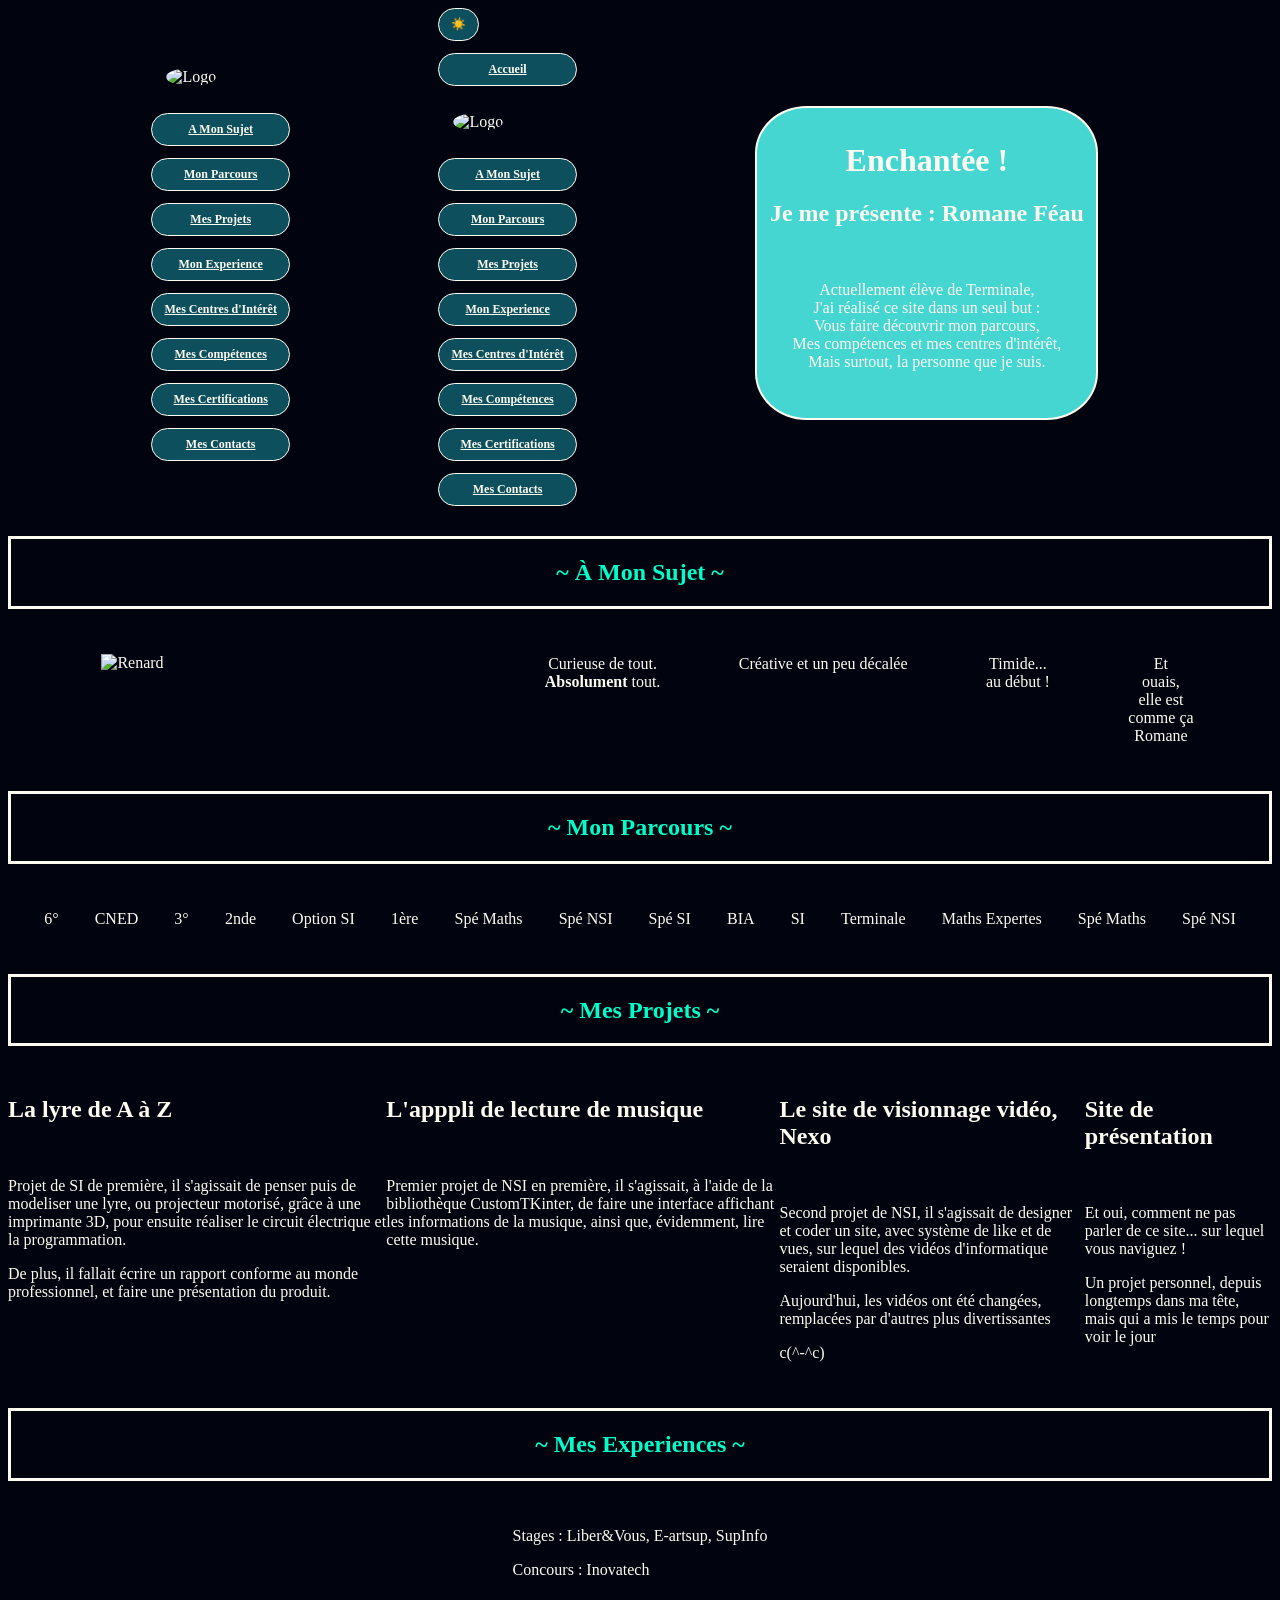
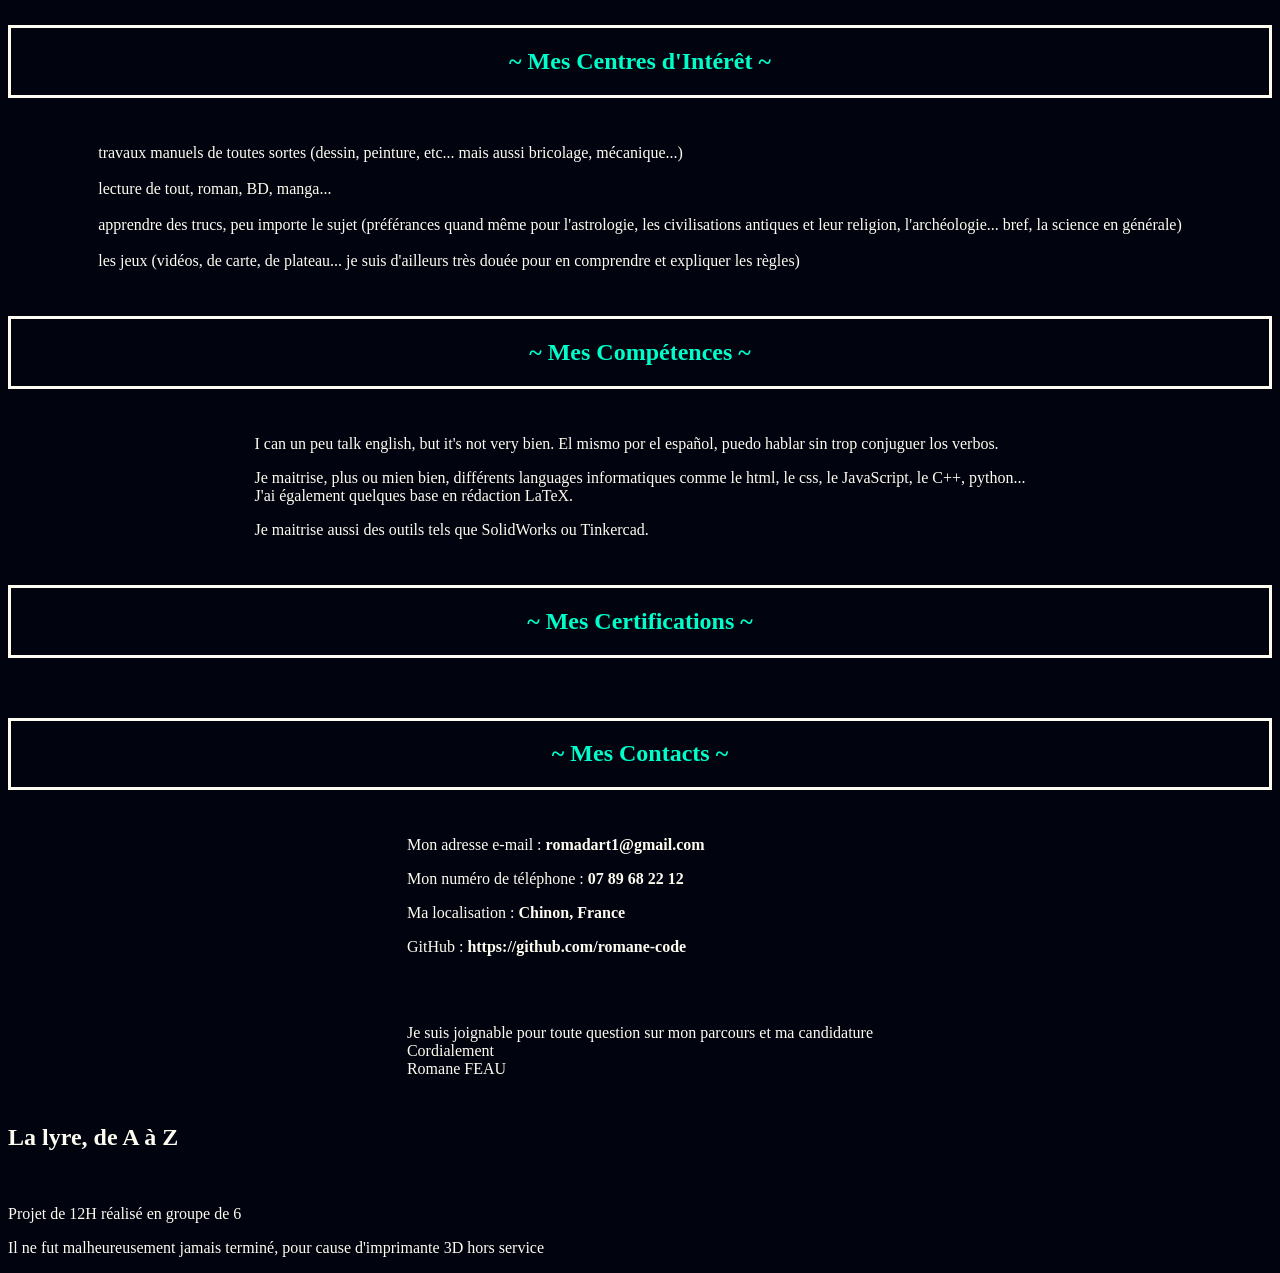
==== index.html @ e7f51441 "Update index.html" ====
<!DOCTYPE html>
<html lang="fr">
    <head>
        <meta charset="UTF-8">
        <meta name="viewport" content="width=device-width,initial-scale=1.0">
        <title>Romane FEAU - Site Officiel</title>
        <link rel="stylesheet" href="style.css">
        <link rel="stylesheet" href="site.css">
        <script src="java.js" defer></script>
        <script> 
        const mode = localStorage.getItem('mode');
        if (mode === 'clair') { 
            document.documentElement.classList.add('clair');
        }</script>

    </head>

    <body id='accueil'>
        <header>
            <div id="menu">
                <img id='logo2' src="image/Logo.png" alt="Logo"
                    style="width: 200px; border-radius: 50%; margin: 15px;">
            <div class="reperes">
                <p class="bouton"><a href="#moi">A Mon Sujet</a></p>
                <p class="bouton"><a href="#parcours">Mon Parcours</a></p>
                <p class="bouton"><a href="#projets">Mes Projets</a></p>
                <p class="bouton"><a href="#experience">Mon Experience</a></p>
                <p class="bouton"><a href="#interets">Mes Centres d'Intérêt</a></p>
                <p class="bouton"><a href="#compétences">Mes Compétences</a></p>
                <p class="bouton"><a href="#certifications">Mes Certifications</a></p>
                <p class="bouton"><a href="#contact">Mes Contacts</a></p>
            </div>
            </div>

            <div id="menu-lateral">
                <button id='change-mode' class="bouton">☀️</button>
                <p class="bouton"><a href="#accueil">Accueil</a></p>
                <img id='logo' src="image/Logo.png" alt="Logo"
                    style="width: 200px; border-radius: 50%; margin: 15px;">
            <div class="reperes-lateral">
                <p class="bouton"><a href="#moi">A Mon Sujet</a></p>
                <p class="bouton"><a href="#parcours">Mon Parcours</a></p>
                <p class="bouton"><a href="#projets">Mes Projets</a></p>
                <p class="bouton"><a href="#experience">Mon Experience</a></p>
                <p class="bouton"><a href="#interets">Mes Centres d'Intérêt</a></p>
                <p class="bouton"><a href="#compétences">Mes Compétences</a></p>            
                <p class="bouton"><a href="#certifications">Mes Certifications</a></p>
                <p class="bouton"><a href="#contact">Mes Contacts</a></p>
            </div>
            </div>

            <div class="header">
                <h1>Enchantée ! </h1>
                <h2>Je me présente : Romane Féau</h2><BR>
                <p>Actuellement élève de Terminale, <BR>
                    J'ai réalisé ce site dans un seul but :<BR>
                    Vous faire découvrir mon parcours, <BR>
                    Mes compétences et mes centres d'intérêt, <BR>
                    Mais surtout, la personne que je suis.</p><BR>
            </div>
        </header>

        <main>
            <BR>
            
            <div id='moi' class="section">
                <h2>~ À Mon Sujet ~</h2>
            </div>
            <div id='mon_sujet' class="content">
                <img id='renard3' src="image/Renard_3.png" alt="Renard"
                    style="width: 350px; margin: 15px;">
                <p style="top: 16%; left: 31.5%; text-align: center;">Curieuse de tout. <BR> <b>Absolument</b> tout.</p>
                <p style="top: 27.9%; left: 72.3%;">Créative et un peu décalée</p>
                <p style="top: 40%; left: 27.8%; text-align: center;">Timide... <BR> au début ! </p>
                <p style="top: 72%; left: 64.5%; text-align: center;">Et <BR> ouais, <BR> elle est <BR> comme ça <BR> Romane </p>
            </div>


            <div id='parcours' class="section">
                <h2>~ Mon Parcours ~</h2>
            </div>
            <div id='etudes' class="content">
                <p style="top: 15%; left: 30%;">6°</p>
                <p style="top: 16%; left: 45%;">CNED</p>
                <p style="top: 17%; left: 60%;">3°</p>
                <p style="top: 45%; left: 70%;">2nde</p>
                    <p style="top: 42%; left: 55%;">Option SI</p>
                <p style="top: 55%; left: 41%;">1ère</p>
                    <p style="top: 50%; left: 12%;">Spé Maths</p>
                    <p style="top: 56.5%; left: 12%;">Spé NSI</p>
                    <p style="top: 63%; left: 12%;">Spé SI</p>
                    <p style="top: 33%; left: 28%;">BIA</p>
                <p style="top: 88%; left: 29.5%;">SI</p>
                <p style="top: 84%; left: 60%;">Terminale</p>
                    <p style="top: 72%; left: 64.5%;">Maths Expertes</p>
                    <p style="top: 60%; left: 81%;">Spé Maths</p>
                    <p style="top: 66.5%; left: 81%;">Spé NSI</p>
            </div>


            <div id='projets' class="section">
                <h2>~ Mes Projets ~</h2>
            </div>
            <div class="content">
                <div class="zoomable">
                <div id='Lyre' class="box">
                    <h2> La lyre de A à Z </h2><BR>
                    <p> Projet de SI de première, 
                        il s'agissait de penser puis de modeliser une lyre, ou projecteur motorisé, grâce à une imprimante 3D,
                        pour ensuite réaliser le circuit électrique et la programmation.</p>
                    <p> De plus, il fallait écrire un rapport conforme au monde professionnel, et faire une présentation du produit.</p>    
                </div></div>


                <div class="zoomable">
                <div id='Musique' class="box">
                    <h2> L'apppli de lecture de musique </h2><BR>
                    <p> Premier projet de NSI en première, 
                        il s'agissait, à l'aide de la bibliothèque CustomTKinter,
                        de faire une interface affichant les informations de la musique, 
                        ainsi que, évidemment, lire cette musique.</p>  
                </div></div>

                <div class="zoomable">
                <div id='Vidéo' class="box">
                    <h2> Le site de visionnage vidéo, Nexo </h2><BR>
                    <p> Second projet de NSI, 
                        il s'agissait de designer et coder un site, 
                        avec système de like et de vues,
                        sur lequel des vidéos d'informatique seraient disponibles.</p>
                    <p> Aujourd'hui, les vidéos ont été changées, remplacées par d'autres plus divertissantes</p> 
                    <p> c(^-^c) </p> 
                </div></div>

                <div class="zoomable">
                <div id='Site' class="box">
                    <h2> Site de présentation </h2><BR>
                    <p> Et oui, comment ne pas parler de ce site... sur lequel vous naviguez !</p>
                    <p> Un projet personnel, depuis longtemps dans ma tête, mais qui a mis le temps pour voir le jour</p>  
                </div></div>

            </div>


            <div id='experience' class="section">
                <h2>~ Mes Experiences ~</h2>
            </div>
            <div class="content">
                <div class="box">
                    <p>Stages : Liber&Vous, E-artsup, SupInfo</p>
                    <p>Concours : Inovatech</p>
                </div>
            </div>


            <div id='interets' class="section">
                <h2>~ Mes Centres d'Intérêt ~</h2>
            </div>
            <div class="content">
                <div class="box">
                    <p>travaux manuels de toutes sortes (dessin, peinture, etc... mais aussi bricolage, mécanique...)<br> <br>
                        lecture de tout, roman, BD, manga... <br> <br>
                        apprendre des trucs, peu importe le sujet (préférances quand même pour l'astrologie, les civilisations antiques et leur religion, l'archéologie... bref, la science en générale)<br><br>
                        les jeux (vidéos, de carte, de plateau... je suis d'ailleurs très douée pour en comprendre et expliquer les règles)</p>
                </div>
            </div>


            <div id='compétences' class="section">
                <h2>~ Mes Compétences ~</h2>
            </div>
            <div class="content">
                <div class="box">
                    <p> I can un peu talk english, but it's not very bien. El mismo por el español, puedo hablar sin trop conjuguer los verbos.</p>
                    <p> Je maitrise, plus ou mien bien, différents languages informatiques comme le html, le css, le JavaScript, le C++, python...<br>
                        J'ai également quelques base en rédaction LaTeX.</p>
                    <p> Je maitrise aussi des outils tels que SolidWorks ou Tinkercad.</p>
                </div>
            </div>            


             <div id='certifications' class="section">
                <h2>~ Mes Certifications ~</h2>
            </div>
            <div class="content">
                <div class="box">
                </div>
            </div>


            <div id='contact' class="section">
                <h2>~ Mes Contacts ~</h2>
            </div>
            <div class="content">
                <div class="box">
                    <p>Mon adresse e-mail : <b>romadart1@gmail.com</b></p>
                    <p>Mon numéro de téléphone : <b>07 89 68 22 12</b></p>
                    <p>Ma localisation : <b>Chinon, France</b></p>
                    <p>GitHub : <b>https://github.com/romane-code</b></p>
                    <BR><BR>
                    <p>Je suis joignable pour toute question sur mon parcours et ma candidature <BR>
                        Cordialement <BR>
                        Romane FEAU</p>
                    
                </div>
            </div>
        </main>

        <div id="overlay"></div>

        <div id="Details_Lyre" class="detail">
            <h2> La lyre, de A à Z</h2><BR>
            <p> Projet de 12H réalisé en groupe de 6</p>
            <p> Il ne fut malheureusement jamais terminé, pour cause d'imprimante 3D hors service</p>
                    
        </div>
    </body>
</html>
---- style.css ----
.clair {
    --bg-color: #fefcf1;
    --text-color: #01030e;
    --color-1: #f1afa2;
    --color-2: #b9272e;
    --color-3: #ff0135;
}

body {
    --bg-color: #01030e;
    --text-color: #fefcf1;  
    --color-1: #0d4f5c;
    --color-2: #46d6d2;
    --color-3: #00feca;
}

html {
    scroll-behavior: smooth;
}

body {
    background-color: var(--bg-color);
    color: var(--text-color);
    transition: 0.5s;
}

.bouton {
  color: var(--bg-color);
  background-color: var(--color-1);
  transition: all 1s ease-out;
  border: 1px solid var(--text-color);
  border-radius: 18px;
  padding: 8px 12px;
  margin-right: 5px;
  text-align: center;
  font: bold 12px Verdana;
}
---- site.css ----
a{
    color: var(--text-color);
    transition: 0.5s;
}

header {
    display: flex;
    justify-content: space-evenly;
    align-items: center;
    flex-wrap: wrap;
}

.header{
    text-align: center; 
    background-color:var(--color-2);
    border: 2px solid var(--text-color);
    border-radius: 15%;
    padding: 1%;
    margin: 30px;
    transition: 0.5s;
}

.menu{
    display: flex;
    align-items: center;
    flex-wrap: wrap;
}

.section{
    border: 3px solid var(--text-color);
    color: var(--color-3);
    text-align: center;
    margin-bottom: 30px;
    transition: 0.5s;
}

.content {
    display: flex;
    justify-content: space-evenly;
    margin-bottom: 30px;
}

.passion {
    background-color: var(--color-1);
    border: 2px solid var(--text-color);
    border-radius: 15%;
    padding: 25px;
    margin: 20px;
	float: left;
    width: 300px;
    height: 300px;
    text-align: center;
    transition: 0.5s;
}

.travail {
    background-color: var(--color-2);
    border: 2px solid var(--text-color);
    border-radius: 15%;
    padding: 25px;
    margin: 20px;
	float: left;
    width: 300px;
    height: 300px;
    text-align: center;
    transition: 0.5s;
}
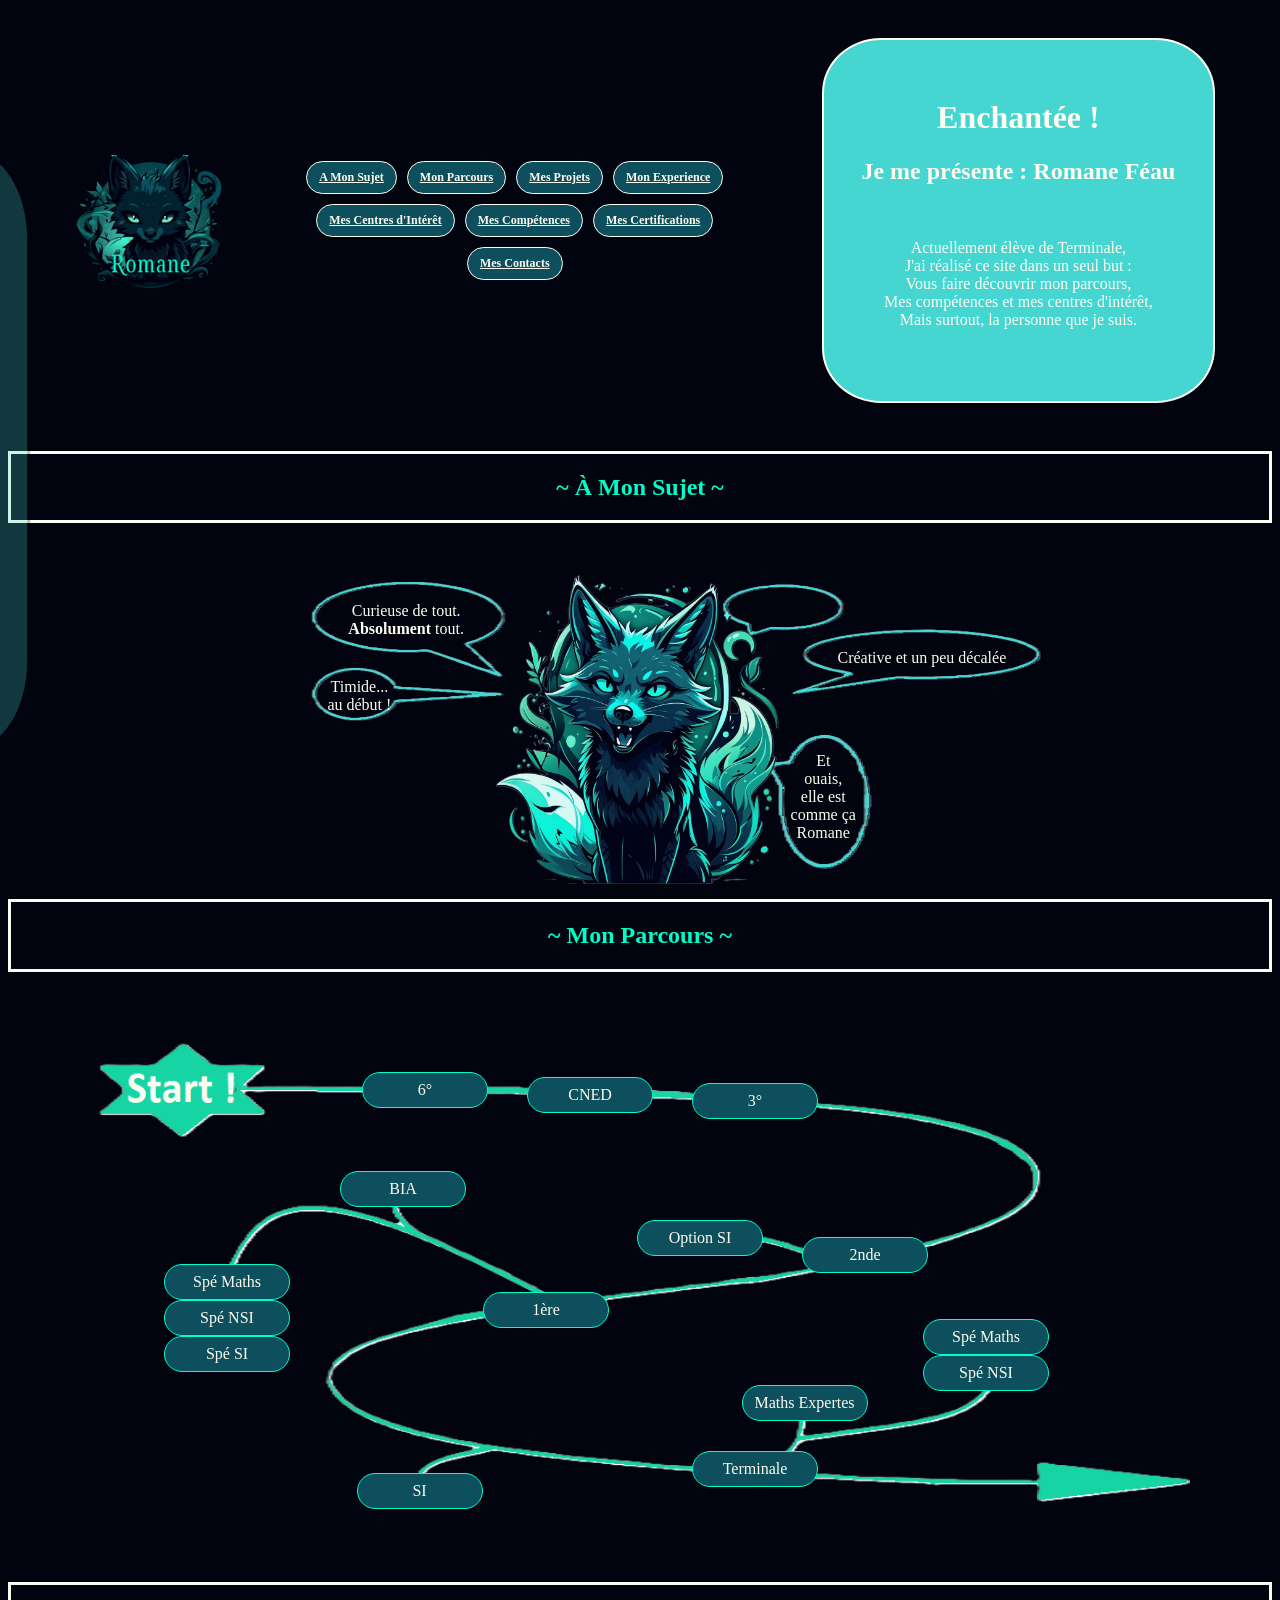
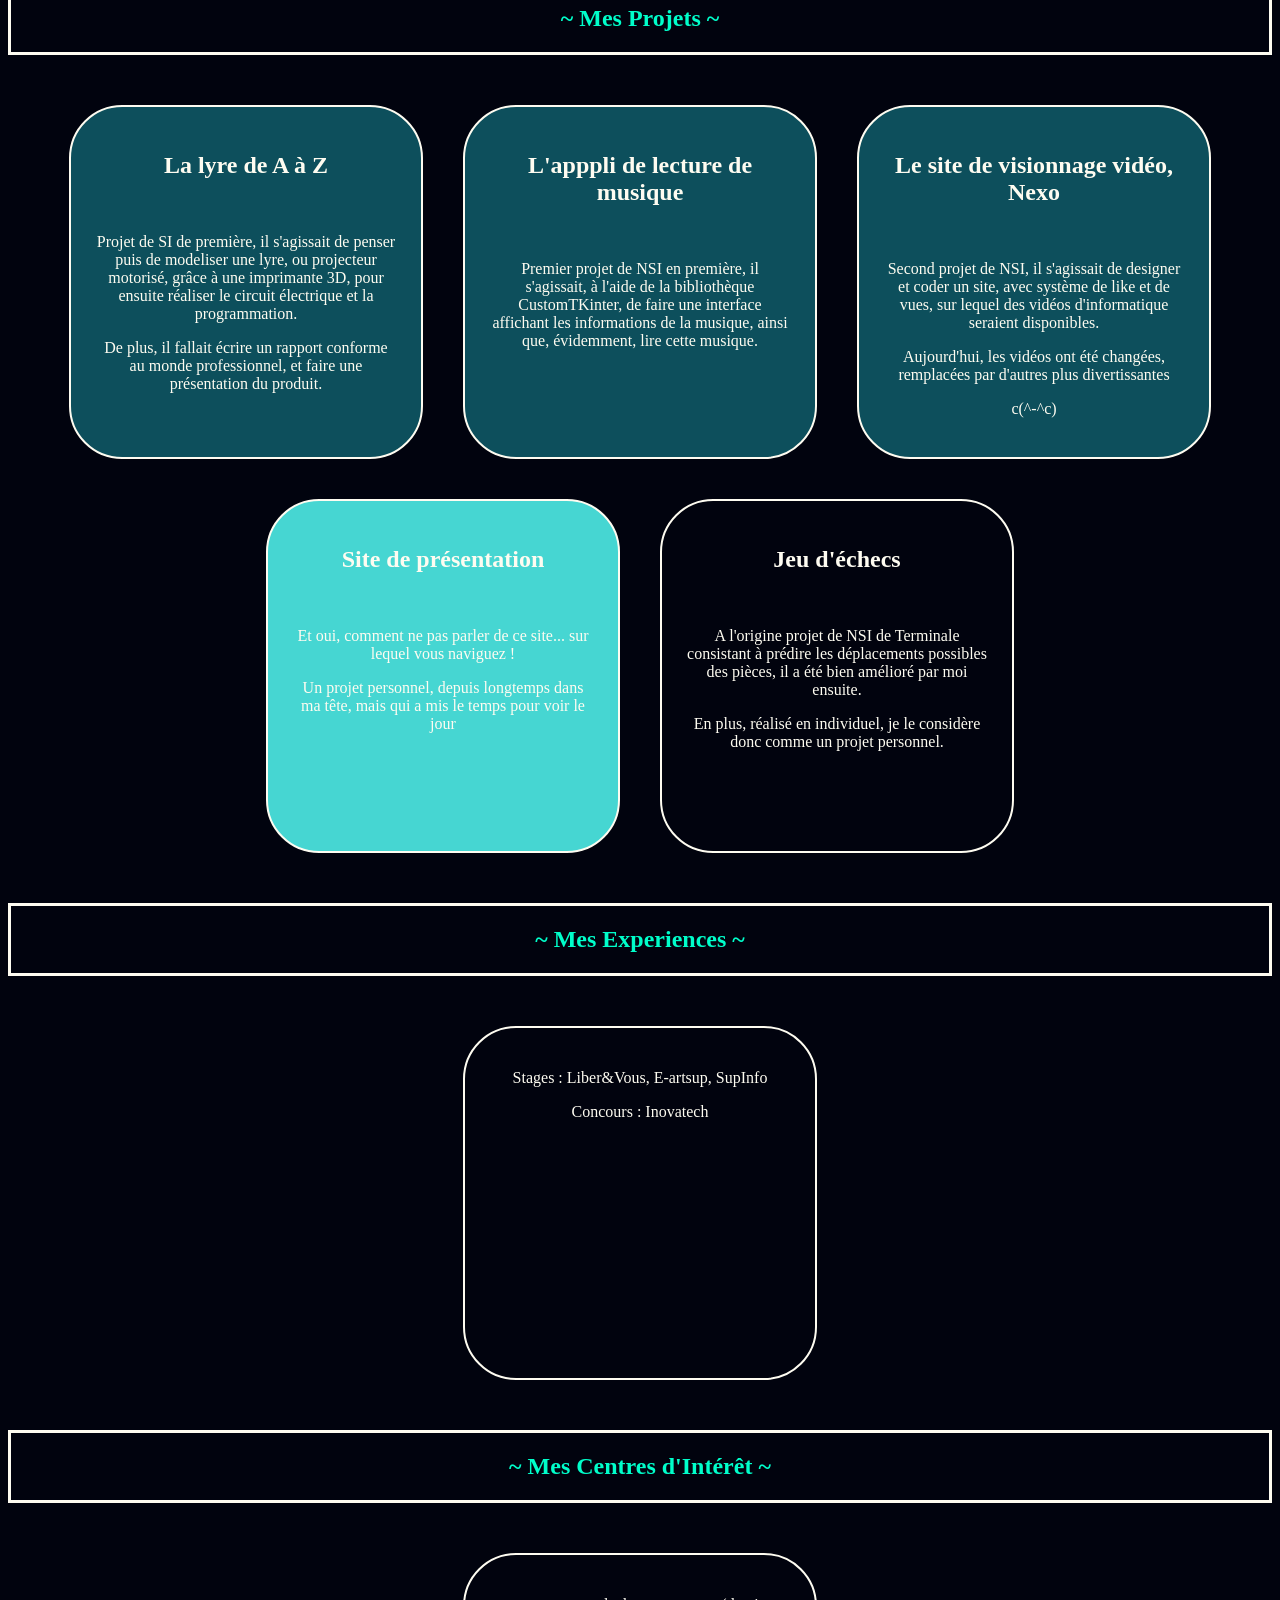
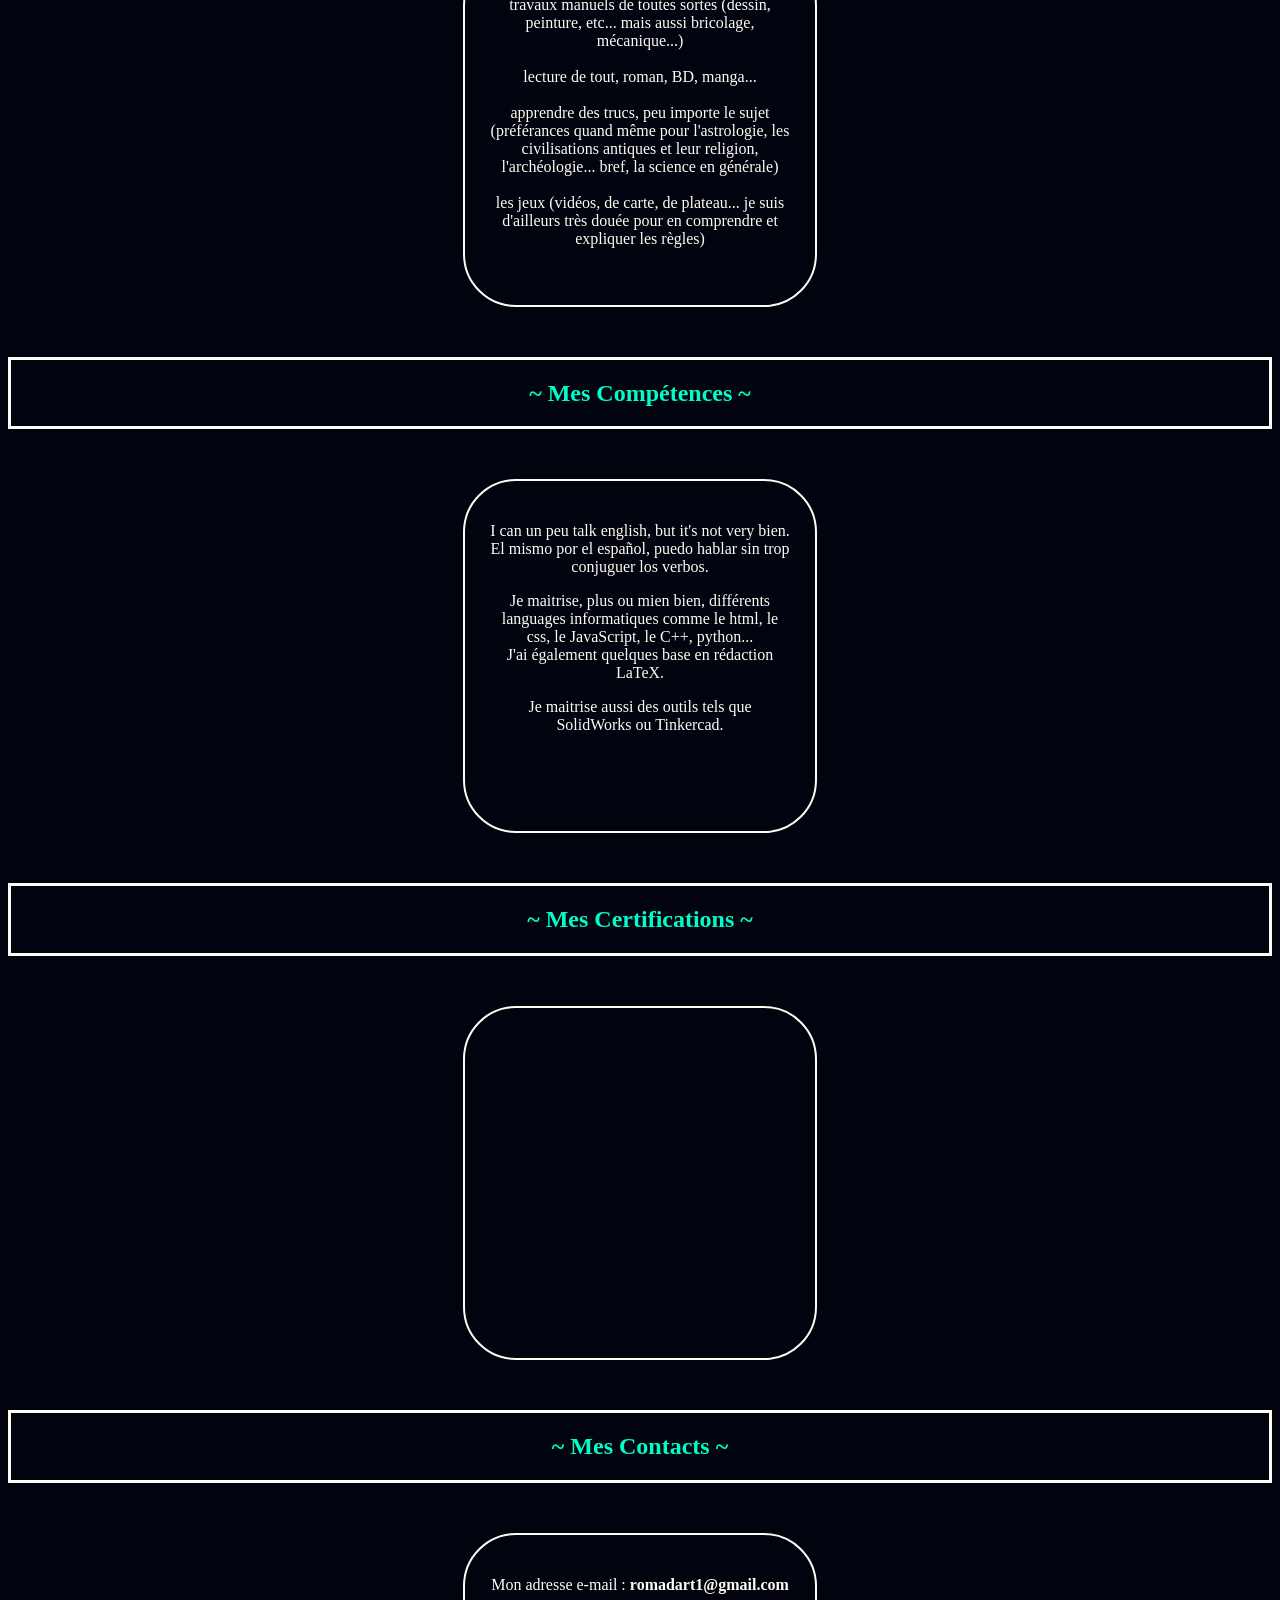
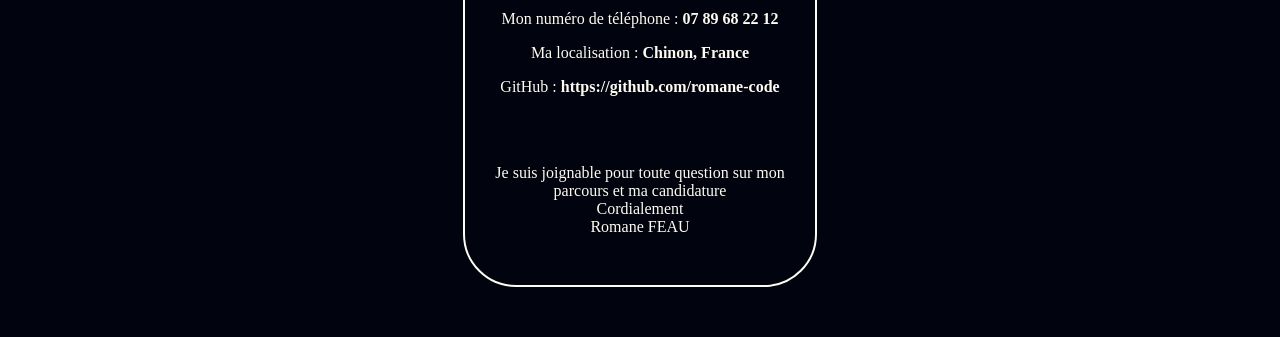
==== commit 0a8caf44: "Rename site.html to index.html" ====
--- a/index.html
+++ b/index.html
@@ -139,6 +139,13 @@
                     <p> Un projet personnel, depuis longtemps dans ma tête, mais qui a mis le temps pour voir le jour</p>  
                 </div></div>
 
+                <div class="zoomable">
+                <div id='Echec' class="box">
+                    <h2> Jeu d'échecs </h2><BR>
+                    <p> A l'origine projet de NSI de Terminale consistant à prédire les déplacements possibles des pièces, il a été bien amélioré par moi ensuite.</p>
+                    <p> En plus, réalisé en individuel, je le considère donc comme un projet personnel.</p>  
+                </div></div>
+
             </div>
 
 
--- a/style.css
+++ b/style.css
@@ -4,25 +4,63 @@
     --color-1: #f1afa2;
     --color-2: #b9272e;
     --color-3: #ff0135;
+    --img-1 : url(image/Mon_sujet_inverse.png);
+    --img-2 : url(image/Parcours_inverse.png);
 }
-
 body {
     --bg-color: #01030e;
     --text-color: #fefcf1;  
-    --color-1: #0d4f5c;
-    --color-2: #46d6d2;
+    --color-1: rgb(13, 79, 92);
+    --color-2: rgb(70, 214, 210);
     --color-3: #00feca;
+    --img-1 : url(image/Mon_sujet.png);
+    --img-2 : url(image/Parcours_2.png);
 }
+
+
 
 html {
     scroll-behavior: smooth;
 }
-
 body {
     background-color: var(--bg-color);
     color: var(--text-color);
     transition: 0.5s;
 }
+a {
+    color: var(--text-color);
+    transition: 0.5s;
+}
+
+
+
+#logo, #logo2, #renard3 {
+    opacity: 1;
+    transition: opacity 0.5s ease;
+}
+#logo.fade, #logo2.fade, #renard3.fade {
+    opacity: 0;
+}
+
+
+
+header {
+    display: flex;
+    justify-content: space-evenly;
+    align-items: center;
+    flex-wrap: wrap;
+}
+.header{
+    text-align: center; 
+    background-color:var(--color-2);
+    border: 2px solid var(--text-color);
+    border-radius: 15%;
+    padding: 3%;
+    margin: 30px;
+    transition: 0.5s;
+}
+
+
 
 .bouton {
   color: var(--bg-color);
@@ -31,7 +69,81 @@
   border: 1px solid var(--text-color);
   border-radius: 18px;
   padding: 8px 12px;
-  margin-right: 5px;
+  margin: 5px;
   text-align: center;
   font: bold 12px Verdana;
-}+}
+.bouton:hover {
+    transform: scale(1.1);
+}
+
+
+
+#menu{
+    display: flex;
+    justify-content: center;
+    align-items: center;
+    flex-wrap: wrap;
+}
+.reperes {
+    width: 500px;
+    display: flex;
+    justify-content: center;
+    flex-wrap: wrap;
+}
+
+#menu-lateral {
+    background-color: var(--color-2);
+    border-radius: 15%;
+    border: 3px solid var(--bg-color);
+    padding: 3%;
+
+    position: fixed;
+    top: 50%;
+    left: 30px;
+    width: 300px;
+    transform: translate(-100%, -50%);
+    transition: 0.5s;
+
+    display: flex;
+    align-items: center;
+    justify-content: center;
+    flex-wrap: wrap;
+    flex-direction: column;
+    gap: 10px;
+    opacity: 0.25;
+    z-index: 2;
+}
+#menu-lateral:hover {
+    left: -50px;
+    opacity: 1;
+    transition: 0.5s;
+    transform: translate(0, -50%);
+    z-index: 2;
+}
+.reperes-lateral {
+    width: 300px;
+    display: flex;
+    justify-content: center;
+    flex-wrap: wrap;
+    z-index: 3;
+}
+
+
+
+
+
+
+
+
+
+
+
+
+
+
+
+
+
+
+
--- a/site.css
+++ b/site.css
@@ -1,30 +1,30 @@
-a{
-    color: var(--text-color);
-    transition: 0.5s;
-}
-
-header {
+.content {
     display: flex;
-    justify-content: space-evenly;
-    align-items: center;
+    justify-content: center;
+    margin-bottom: 30px;
+    margin: 0 auto 30px;
     flex-wrap: wrap;
 }
 
-.header{
-    text-align: center; 
-    background-color:var(--color-2);
+
+
+.box {
     border: 2px solid var(--text-color);
     border-radius: 15%;
-    padding: 1%;
-    margin: 30px;
-    transition: 0.5s;
+    padding: 25px;
+    margin: 20px;
+	float: left;
+    width: 300px;
+    height: 300px;
+    text-align: center;
+    transition: transform 0.5s ease;
+}
+.box:hover {
+    transform: scale(1.2);
+    z-index: 2;
 }
 
-.menu{
-    display: flex;
-    align-items: center;
-    flex-wrap: wrap;
-}
+
 
 .section{
     border: 3px solid var(--text-color);
@@ -34,37 +34,118 @@
     transition: 0.5s;
 }
 
-.content {
-    display: flex;
-    justify-content: space-evenly;
-    margin-bottom: 30px;
+
+
+#mon_sujet {
+    position: relative;
+    width: 100%;
+    aspect-ratio: 4/1;
+  
+    background-image: var(--img-1);
+    background-size: contain;
+    background-position: center;
+    background-repeat: no-repeat;
+    transition: background-image 0.5s ease-in-out;
+    opacity: 1;
 }
+#mon_sujet img{
+    position: absolute;
+    transform: translate(-50%, -50%);
 
-.passion {
-    background-color: var(--color-1);
-    border: 2px solid var(--text-color);
-    border-radius: 15%;
-    padding: 25px;
-    margin: 20px;
-	float: left;
-    width: 300px;
-    height: 300px;
-    text-align: center;
-    transition: 0.5s;
+    top: 50%;
+    left: 49%;
+    height: 100%;
+    width: auto;
+    object-fit: contain;
 }
-
-.travail {
-    background-color: var(--color-2);
-    border: 2px solid var(--text-color);
-    border-radius: 15%;
-    padding: 25px;
-    margin: 20px;
-	float: left;
-    width: 300px;
-    height: 300px;
-    text-align: center;
-    transition: 0.5s;
+#mon_sujet p{
+    position: absolute;
+    transform: translate(-50%, -50%);
 }
 
 
 
+#etudes{
+    position: relative;
+    width: 100%;
+    max-width: 1100px;
+    aspect-ratio: 2/1;
+  
+    background-image: var(--img-2);
+    background-size: contain;
+    background-position: center;
+    background-repeat: no-repeat;
+    transition: background-image 0.5s ease-in-out;
+    opacity: 1;
+}
+#etudes p{
+    position: absolute;
+    transform: translate(-50%, -50%);
+
+    height: max-content;
+    width: 100px;
+    background-color: var(--color-1);
+    border: 1px solid var(--color-3);
+    border-radius: 18px;
+    padding: 8px 12px;
+    margin: 5px;
+    text-align: center;
+    transition: all 1s ease-out;
+}
+#etudes p:hover {
+    z-index: 1;
+}
+
+
+
+#Lyre, #Musique, #Vidéo {
+    background-color: var(--color-1);
+}
+#Site {
+    background-color: var(--color-2);
+}
+
+
+
+#overlay {
+    position: fixed;
+    inset: 0;
+    background: rgba(0,0,0,0.9);
+    opacity: 0;
+    pointer-events: none;
+    transition: opacity 0.3s;
+    z-index: 999;
+}
+#overlay.visible {
+    opacity: 1;
+    pointer-events: auto;
+}
+.zoomable {
+    cursor: pointer;
+    transition: all 0.3s ease;
+}
+
+
+
+.detail {
+    opacity: 0;
+    z-index: -1;
+
+    position: fixed;
+    top: 50%;
+    left: 50%;
+    width: 1500px;
+    transform: translate(-50%, -50%);
+
+
+    text-align: center;
+}
+.detail.visible {
+    opacity: 1;
+    z-index: 999;
+}
+
+
+
+
+
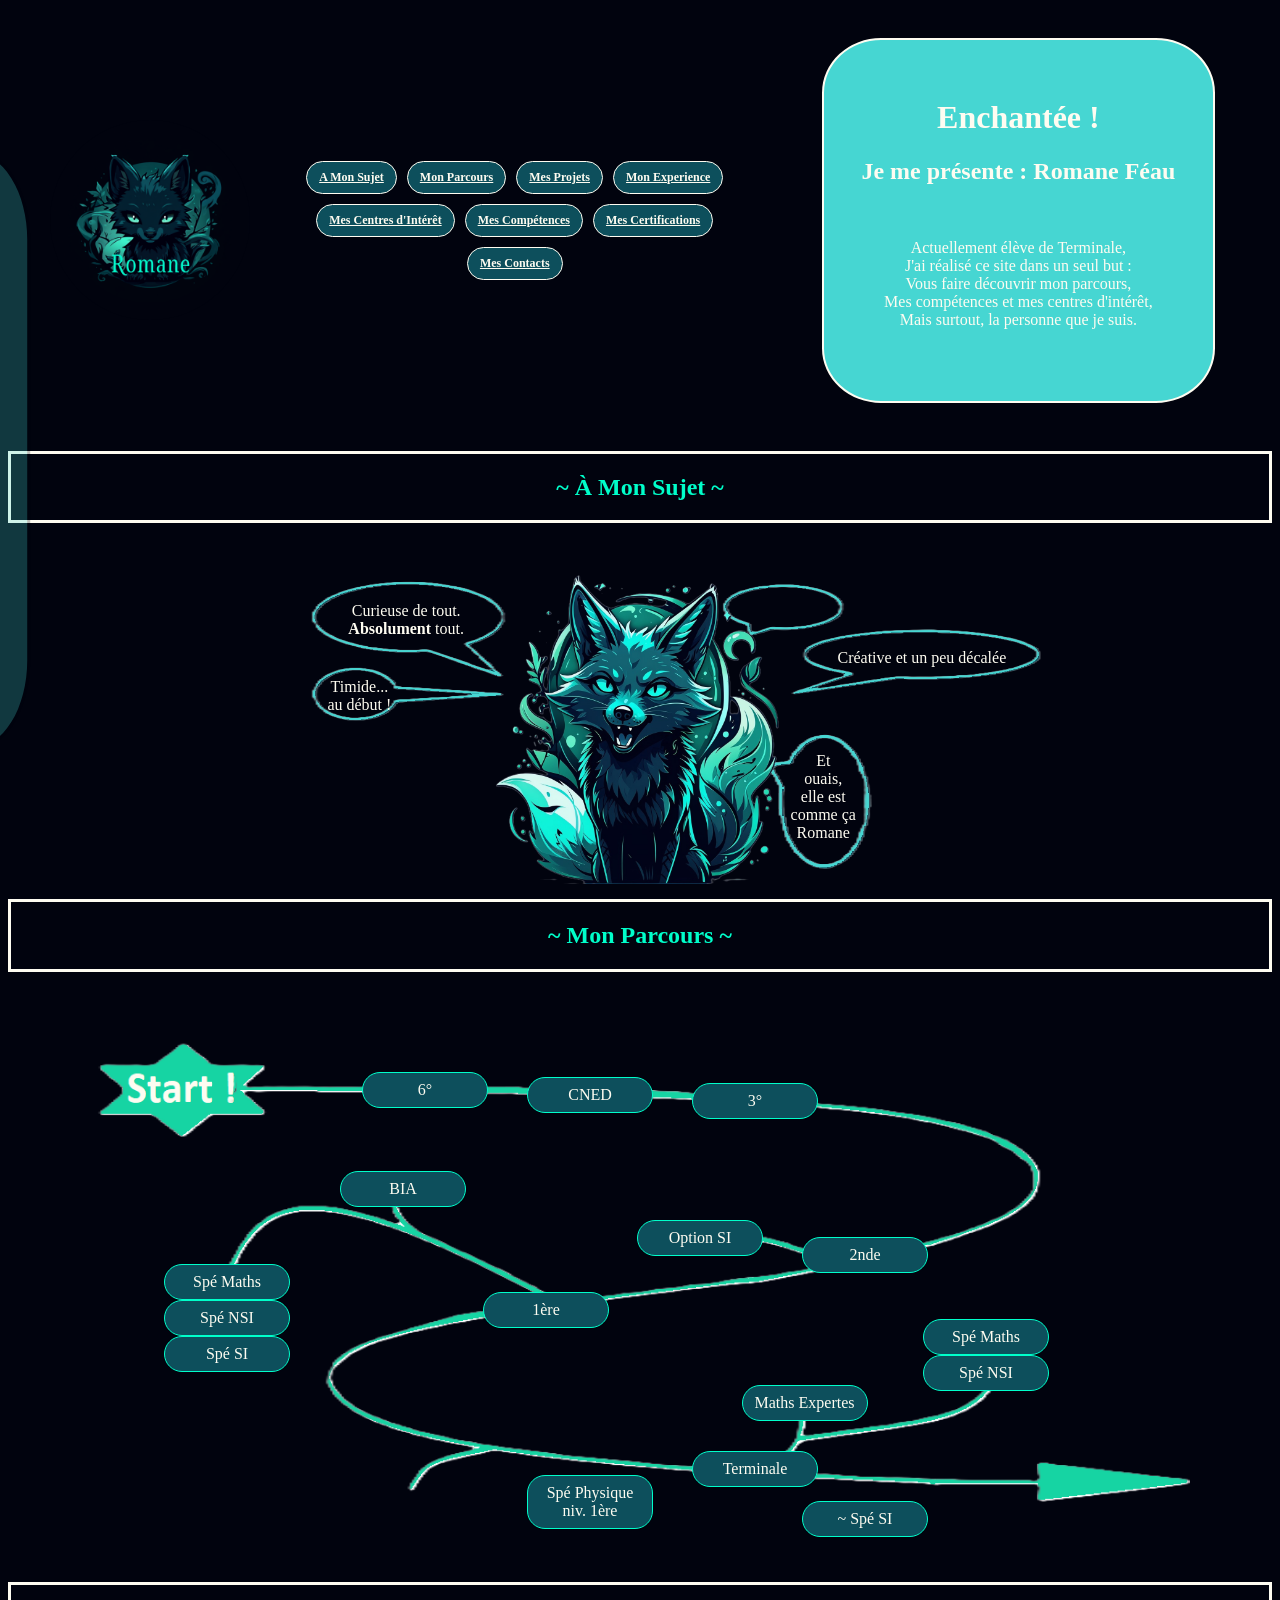
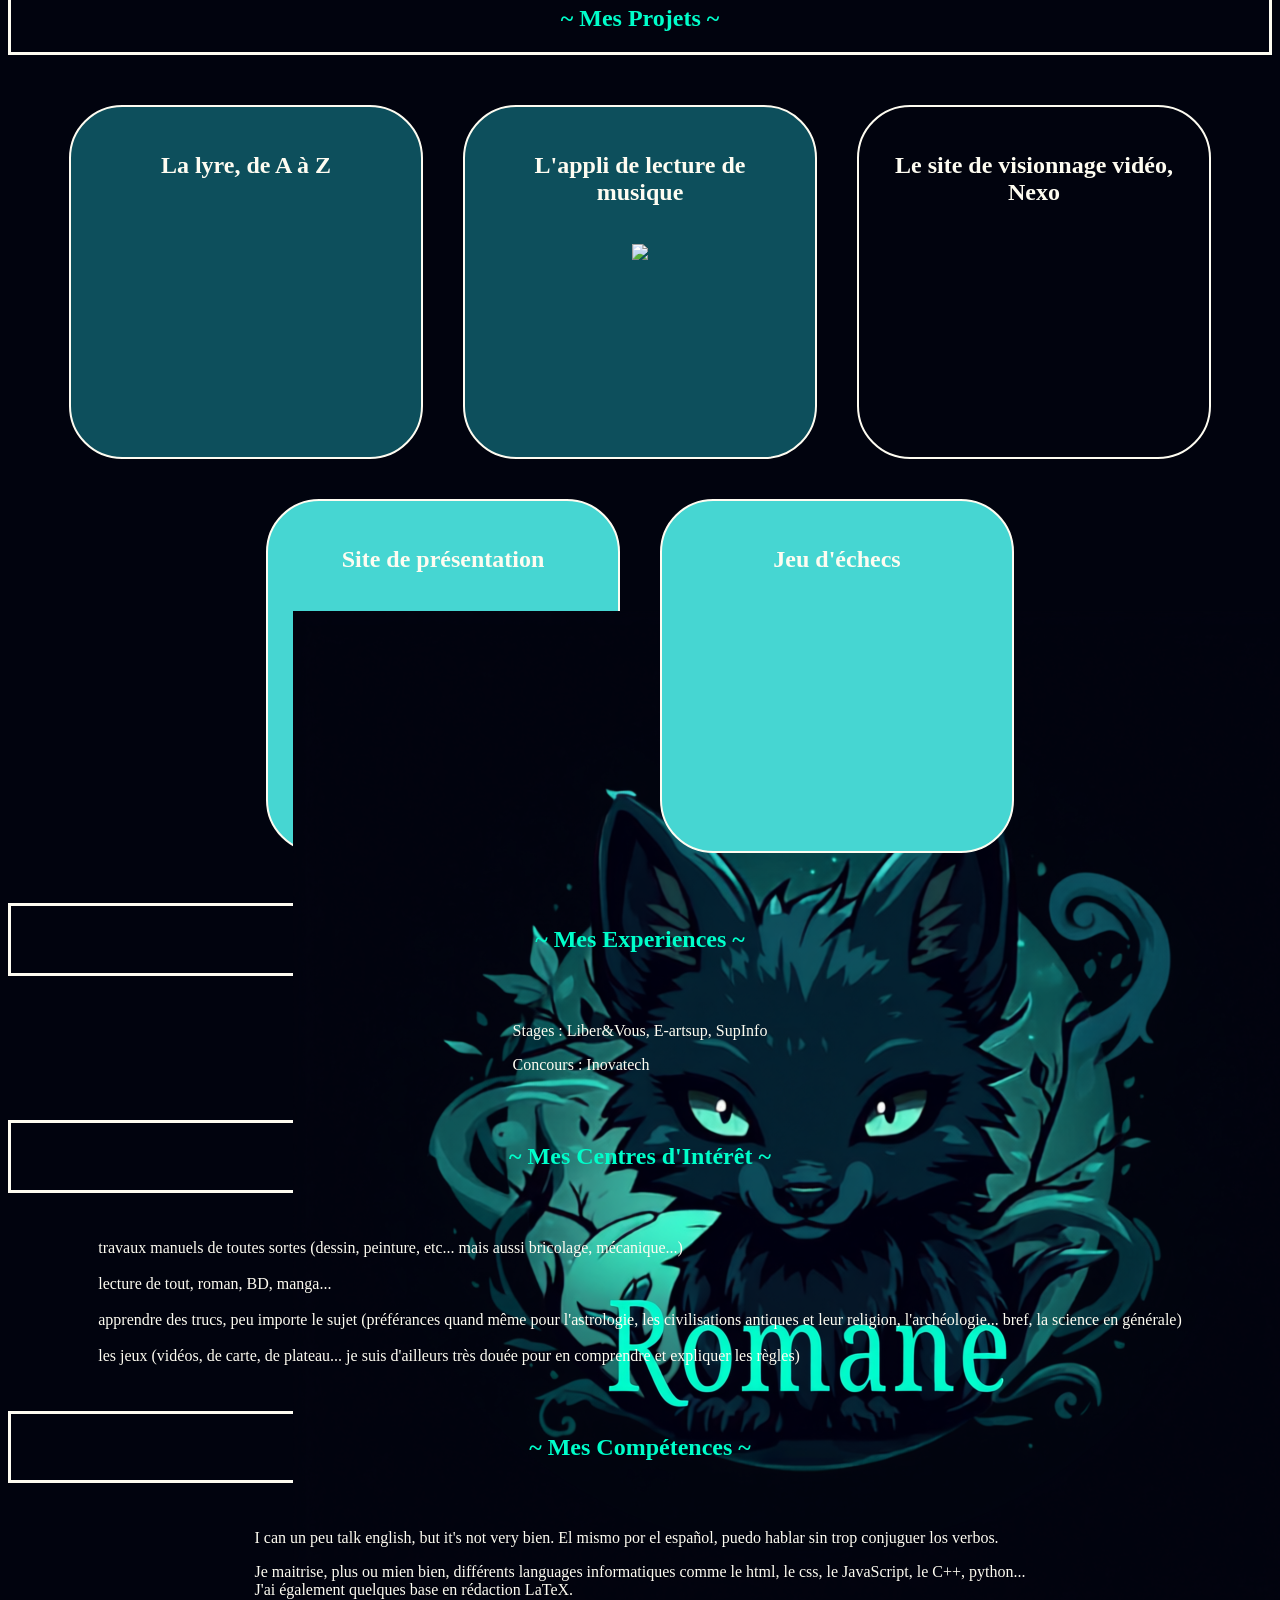
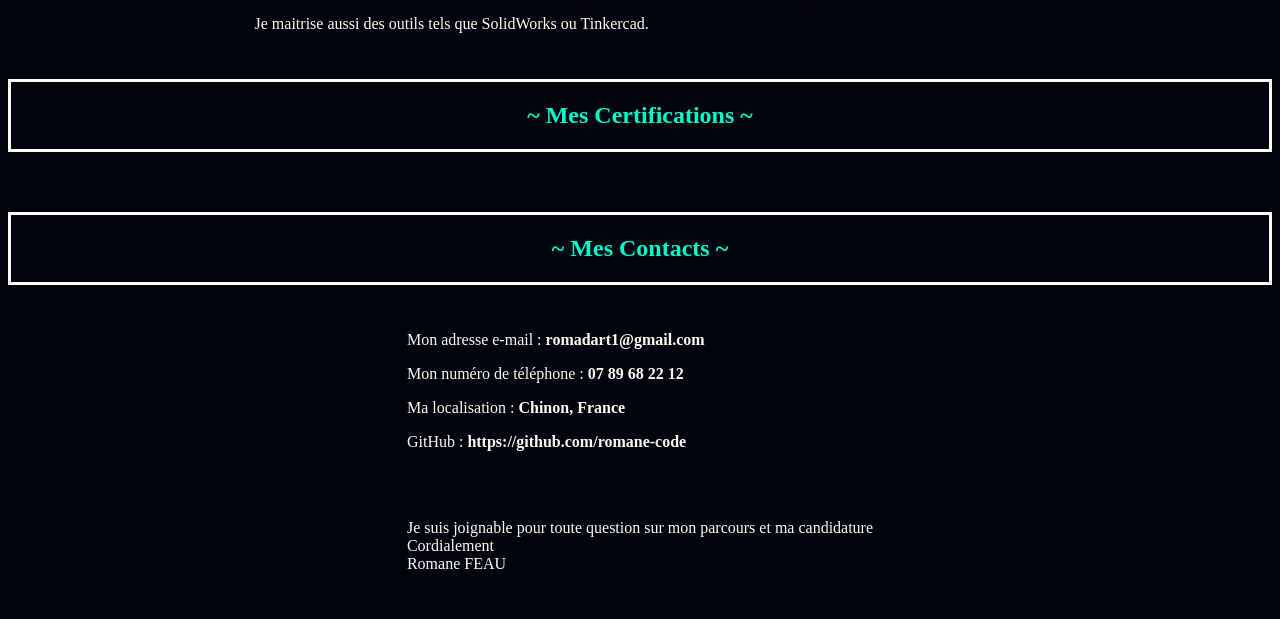
==== commit 9c399f78: "Update index.html" ====
--- a/index.html
+++ b/index.html
@@ -6,7 +6,7 @@
         <title>Romane FEAU - Site Officiel</title>
         <link rel="stylesheet" href="style.css">
         <link rel="stylesheet" href="site.css">
-        <script src="java.js" defer></script>
+        <script src="java_parcoursup.js" defer></script>
         <script> 
         const mode = localStorage.getItem('mode');
         if (mode === 'clair') { 
@@ -90,7 +90,8 @@
                     <p style="top: 56.5%; left: 12%;">Spé NSI</p>
                     <p style="top: 63%; left: 12%;">Spé SI</p>
                     <p style="top: 33%; left: 28%;">BIA</p>
-                <p style="top: 88%; left: 29.5%;">SI</p>
+                <p style="top: 93%; left: 70%;">~ Spé SI</p>
+                <p style="top: 90%; left: 45%;">Spé Physique niv. 1ère</p>
                 <p style="top: 84%; left: 60%;">Terminale</p>
                     <p style="top: 72%; left: 64.5%;">Maths Expertes</p>
                     <p style="top: 60%; left: 81%;">Spé Maths</p>
@@ -102,49 +103,93 @@
                 <h2>~ Mes Projets ~</h2>
             </div>
             <div class="content">
-                <div class="zoomable">
+
                 <div id='Lyre' class="box">
-                    <h2> La lyre de A à Z </h2><BR>
+                    <h2> La lyre, de A à Z </h2><BR>
+                </div>
+                <div id="Details_Lyre" class="detail">
+                    <h2>La lyre, de A à Z</h2><BR>
                     <p> Projet de SI de première, 
                         il s'agissait de penser puis de modeliser une lyre, ou projecteur motorisé, grâce à une imprimante 3D,
-                        pour ensuite réaliser le circuit électrique et la programmation.</p>
-                    <p> De plus, il fallait écrire un rapport conforme au monde professionnel, et faire une présentation du produit.</p>    
-                </div></div>
-
-
-                <div class="zoomable">
+                        pour ensuite réaliser le circuit électrique et la programmation. <BR>
+                        De plus, il fallait écrire un rapport conforme au monde professionnel, et faire une présentation du produit.</p>    
+                    <p> Durée = 12H <BR>
+                        Effectif = 6 personnes <BR>
+                        Status = Jamais terminé, pour cause de disfonctionnement de l'imprimante 3D <BR></p>
+                    <p> Comme à chaque projet de groupe, je me suis rendu compte de l'importance de la communication et des collègues de travail (à croire que je tombe toujours sur les pires -_-). <BR>
+                        J'ai également apprit la difficulté de la mise en commun du travail de chacun ainsi que de la prévention des potentiels imprévus ou prérequis,<BR>
+                        et enfin celle d'un rapport sérieux et détaillé et d'une présentation professionnelle.</p>   
+                    <p> Avec ce projet, j'ai consolidé mes connaissances en : <BR><BR>
+                        modélisation 3D via SolidWorks, <BR>
+                        Aduino et C++ via Tinkercad, <BR>
+                        rédaction LaTeX via Overleaf. <BR></p>
+                    <p> Je n'ai malheureusement pas pu récupérer le peu que nous avions imprimer pour continuer de travailler sur le projet, <BR>
+                        mais l'idée d'en refaire un est déjà dans ma tête, et peut-être qu'un jour elle se concrétisera.</p>  
+                </div>
+
                 <div id='Musique' class="box">
-                    <h2> L'apppli de lecture de musique </h2><BR>
+                    <h2> L'appli de lecture de musique </h2><BR>
+                    <img src="images_non_utilisées/Musique.png">
+                </div>
+                <div id="Details_Musique" class="detail">
+                    <h2> Lecteur de Musique </h2><BR>
                     <p> Premier projet de NSI en première, 
                         il s'agissait, à l'aide de la bibliothèque CustomTKinter,
-                        de faire une interface affichant les informations de la musique, 
-                        ainsi que, évidemment, lire cette musique.</p>  
-                </div></div>
-
-                <div class="zoomable">
-                <div id='Vidéo' class="box">
+                        de faire une interface permettant de lire la musique et d'accéder à ses informations.</p>  
+                    <p> Durée = 6H + extras<BR>
+                        Effectif = 4 personnes <BR>
+                        Status = Terminé, en attente d'améliorations <BR></p> 
+                    <p> Ce projet, que  j'ai vraiment pris plaisir à faire, a été une découverte de CustomTKinter, <BR>
+                        ainsi que du traitement des métadonnées des fichiers (ici mp4).</p>    
+                    <p> Pour le coup, ça a vraiment été un projet centré sur le python, et bien que peu développé ou optimisé car premier grand programme, <BR>
+                        il a été très instructif sur différentes bibliothèques : <BR><BR>
+                        CustomTKinter, <BR>
+                        eyed3, <BR>
+                        pygame, <BR>
+                        et os.</p>
+                </div>
+
+                <div id='Video' class="box">
                     <h2> Le site de visionnage vidéo, Nexo </h2><BR>
-                    <p> Second projet de NSI, 
-                        il s'agissait de designer et coder un site, 
-                        avec système de like et de vues,
-                        sur lequel des vidéos d'informatique seraient disponibles.</p>
-                    <p> Aujourd'hui, les vidéos ont été changées, remplacées par d'autres plus divertissantes</p> 
-                    <p> c(^-^c) </p> 
-                </div></div>
-
-                <div class="zoomable">
+                </div>
+                <div id="Details_Video" class="detail">
+                    <h2> Le site de visionnage vidéo, Nexo</h2><BR>
+                    <p> Second projet de NSI, il s'agissait de designer et programmer un site, avec système de like et de vues, sur lequel des vidéos seraient disponibles.</p>
+                    <p> Durée = 12H + extras<BR>
+                        Effectif = 4 personnes <BR>
+                        Status = Terminé, en attente d'améliorations <BR></p>
+                    <p> Avec ce site, j'ai utilisé pour la première fois, avec une collègue, du JavaScript pour une barre de recherche, <BR> 
+                        et travaillé le traitement css, avec des transitions et une jolie mise en page (j'espère >_<).<BR></p>
+                    <p> J'ai appris l'importance des docstrings et de la communication avant et pendant la réunification des programmes et fonctions.</p>
+                </div>
+
                 <div id='Site' class="box">
                     <h2> Site de présentation </h2><BR>
+                    <img id="logo3" src="image/Logo.png">
+                </div>
+                <div id="Details_Site" class="detail">
+                    <h2> Site de présentation</h2><BR>
                     <p> Et oui, comment ne pas parler de ce site... sur lequel vous naviguez !</p>
-                    <p> Un projet personnel, depuis longtemps dans ma tête, mais qui a mis le temps pour voir le jour</p>  
-                </div></div>
-
-                <div class="zoomable">
+                    <p> Un projet personnel, depuis longtemps dans ma tête, mais qui a mis le temps pour voir le jour.<BR>
+                        Encore aujourd'hui, des modifications et ajouts sont effectuées des manière très ponctuelle</p>
+                    <p> Pour ce projet, la difficulté à été dans la façon de rassembler toutes les informations de manière à me ressembler, <BR>
+                        tout en restant dans la limite du raisonnable '^^. <BR>
+                        De plus, j'ai essayé d'utiliser tout ce que je savais afin de montrer mes compétences, mais j'ai finalement plus trouvé ce que je devais retravailler. <BR>
+                        Mais ça a été tout aussi bénéfique, finalement.</p>
+
+                </div>
+
                 <div id='Echec' class="box">
                     <h2> Jeu d'échecs </h2><BR>
-                    <p> A l'origine projet de NSI de Terminale consistant à prédire les déplacements possibles des pièces, il a été bien amélioré par moi ensuite.</p>
-                    <p> En plus, réalisé en individuel, je le considère donc comme un projet personnel.</p>  
-                </div></div>
+                </div>
+                <div id="Details_Echec" class="detail">
+                    <h2> Jeu d'échecs</h2><BR>
+                    <p> A l'origine projet de NSI de Terminale consistant à prédire les déplacements possibles des pièces, il a été bien amélioré par moi ensuite. <BR>
+                        En plus, réalisé en individuel pour raison de coéquipiaire indisponible, je le considère donc comme un projet personnel.</p>  
+                    <p> Durée = 6H + extras<BR>
+                        Effectif = 2 personnes <BR>
+                        Status = Terminé, en cours d'amélioration <BR></p>
+                </div>
 
             </div>
 
@@ -153,7 +198,7 @@
                 <h2>~ Mes Experiences ~</h2>
             </div>
             <div class="content">
-                <div class="box">
+                <div class="box2">
                     <p>Stages : Liber&Vous, E-artsup, SupInfo</p>
                     <p>Concours : Inovatech</p>
                 </div>
@@ -164,7 +209,7 @@
                 <h2>~ Mes Centres d'Intérêt ~</h2>
             </div>
             <div class="content">
-                <div class="box">
+                <div class="box2">
                     <p>travaux manuels de toutes sortes (dessin, peinture, etc... mais aussi bricolage, mécanique...)<br> <br>
                         lecture de tout, roman, BD, manga... <br> <br>
                         apprendre des trucs, peu importe le sujet (préférances quand même pour l'astrologie, les civilisations antiques et leur religion, l'archéologie... bref, la science en générale)<br><br>
@@ -177,7 +222,7 @@
                 <h2>~ Mes Compétences ~</h2>
             </div>
             <div class="content">
-                <div class="box">
+                <div class="box2">
                     <p> I can un peu talk english, but it's not very bien. El mismo por el español, puedo hablar sin trop conjuguer los verbos.</p>
                     <p> Je maitrise, plus ou mien bien, différents languages informatiques comme le html, le css, le JavaScript, le C++, python...<br>
                         J'ai également quelques base en rédaction LaTeX.</p>
@@ -190,7 +235,7 @@
                 <h2>~ Mes Certifications ~</h2>
             </div>
             <div class="content">
-                <div class="box">
+                <div class="box2">
                 </div>
             </div>
 
@@ -199,7 +244,7 @@
                 <h2>~ Mes Contacts ~</h2>
             </div>
             <div class="content">
-                <div class="box">
+                <div class="box2">
                     <p>Mon adresse e-mail : <b>romadart1@gmail.com</b></p>
                     <p>Mon numéro de téléphone : <b>07 89 68 22 12</b></p>
                     <p>Ma localisation : <b>Chinon, France</b></p>
@@ -213,13 +258,11 @@
             </div>
         </main>
 
-        <div id="overlay"></div>
-
-        <div id="Details_Lyre" class="detail">
-            <h2> La lyre, de A à Z</h2><BR>
-            <p> Projet de 12H réalisé en groupe de 6</p>
-            <p> Il ne fut malheureusement jamais terminé, pour cause d'imprimante 3D hors service</p>
-                    
+        <div id="overlay">
+            <p id="overlay-text"></p>    
         </div>
+
+
+        
     </body>
 </html>
--- a/site.css
+++ b/site.css
@@ -101,7 +101,7 @@
 #Lyre, #Musique, #Vidéo {
     background-color: var(--color-1);
 }
-#Site {
+#Site, #Echec {
     background-color: var(--color-2);
 }
 
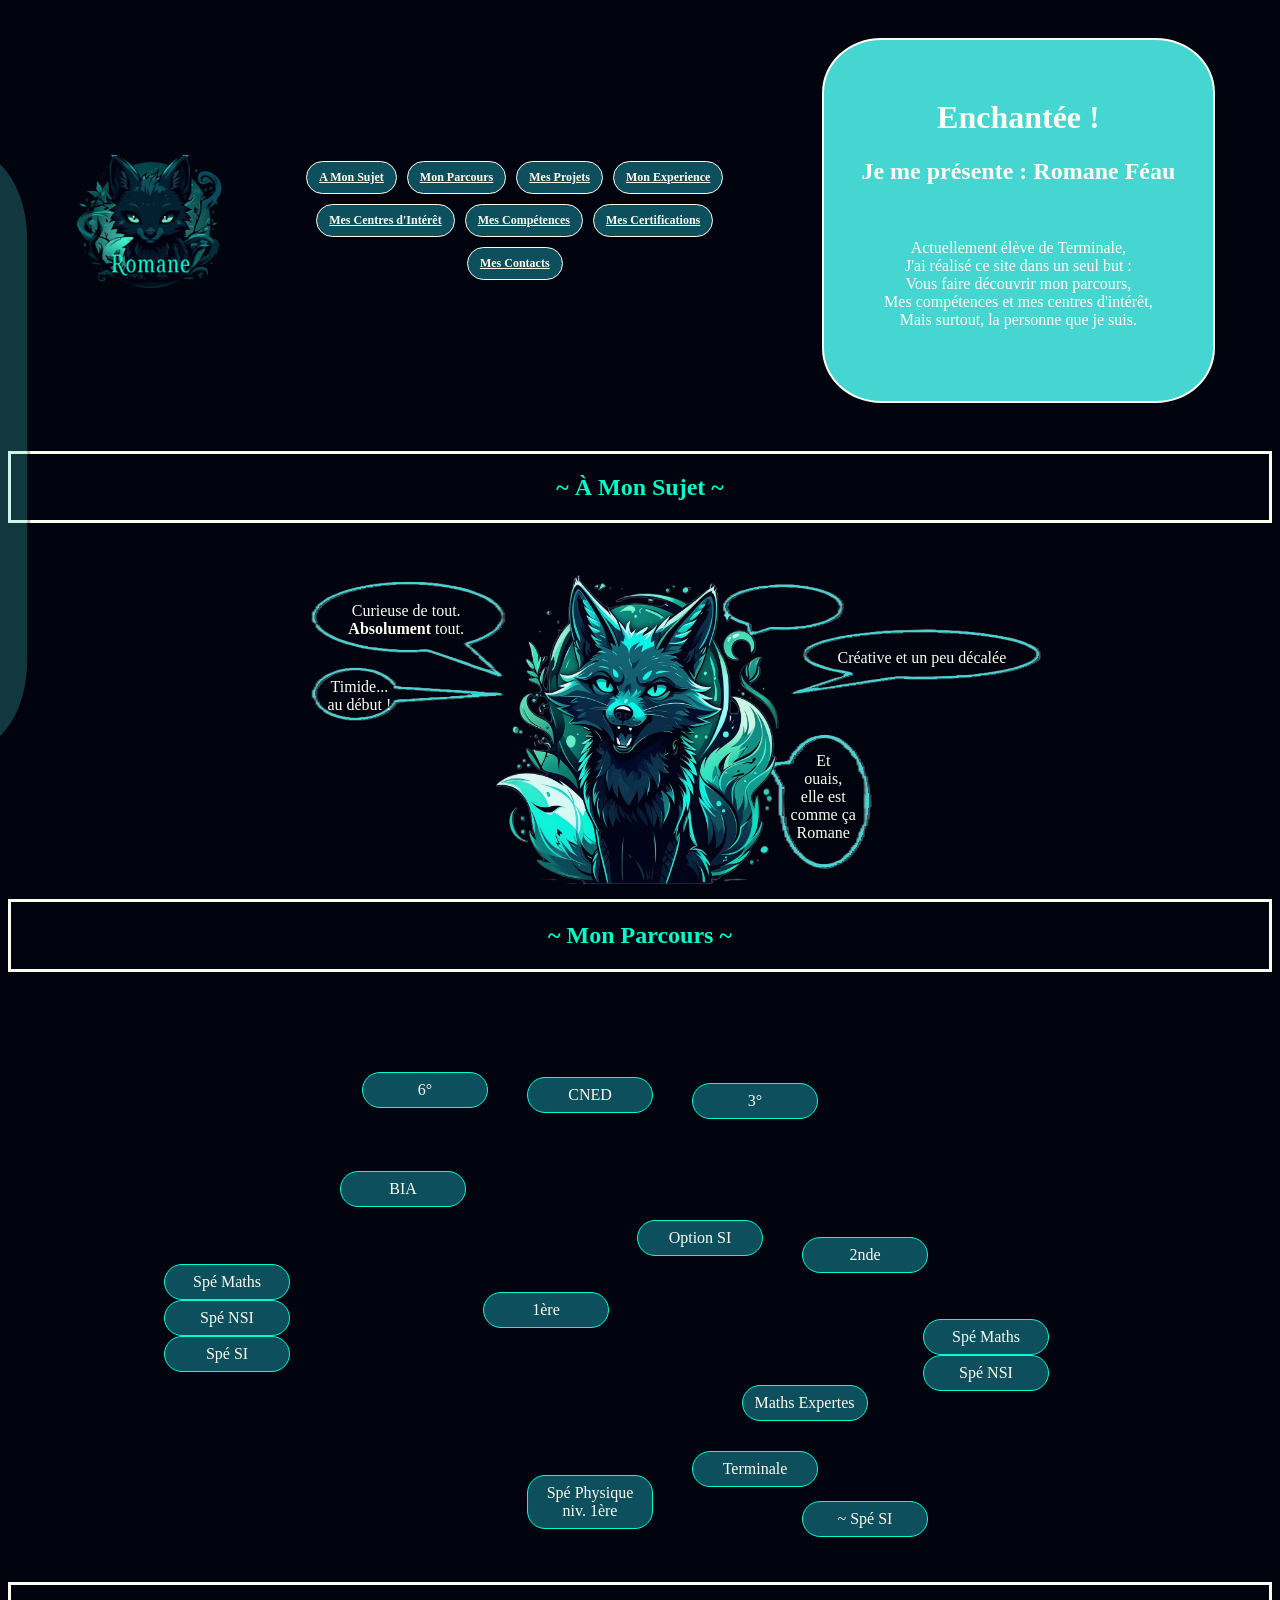
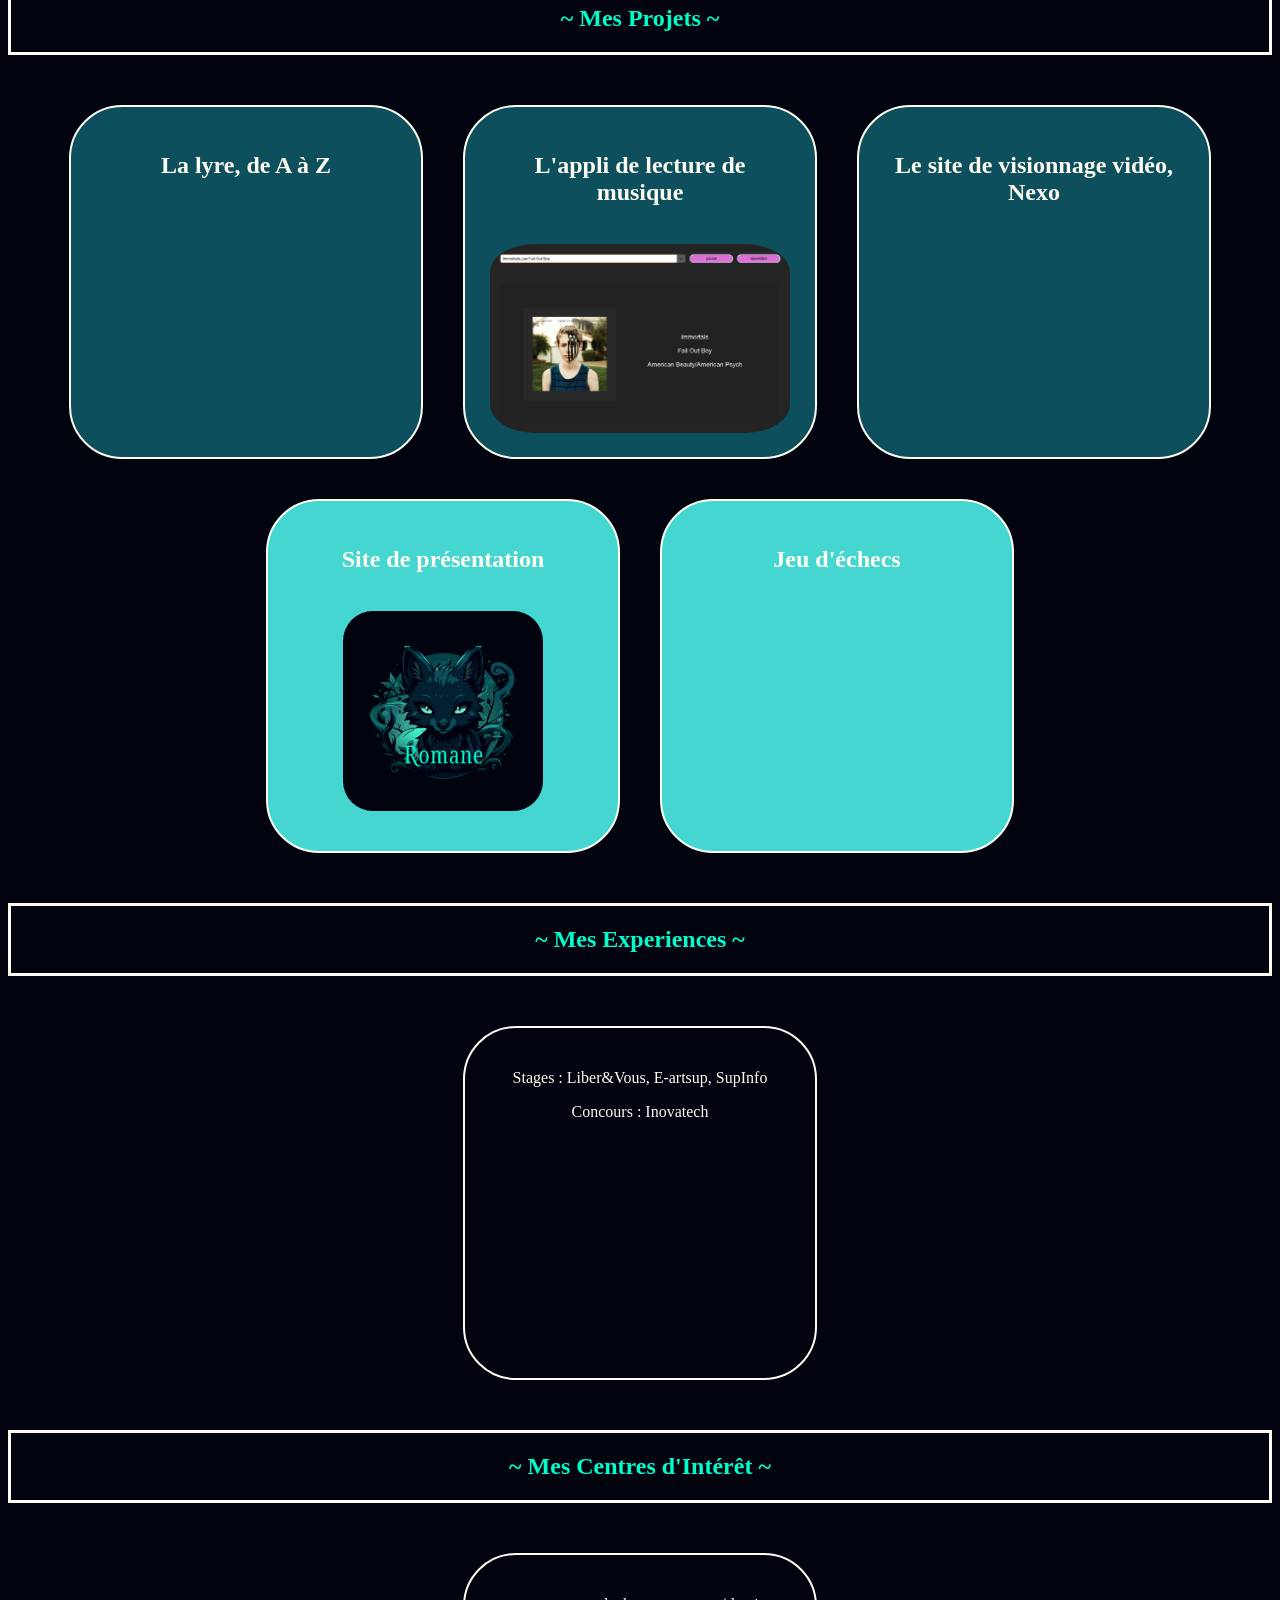
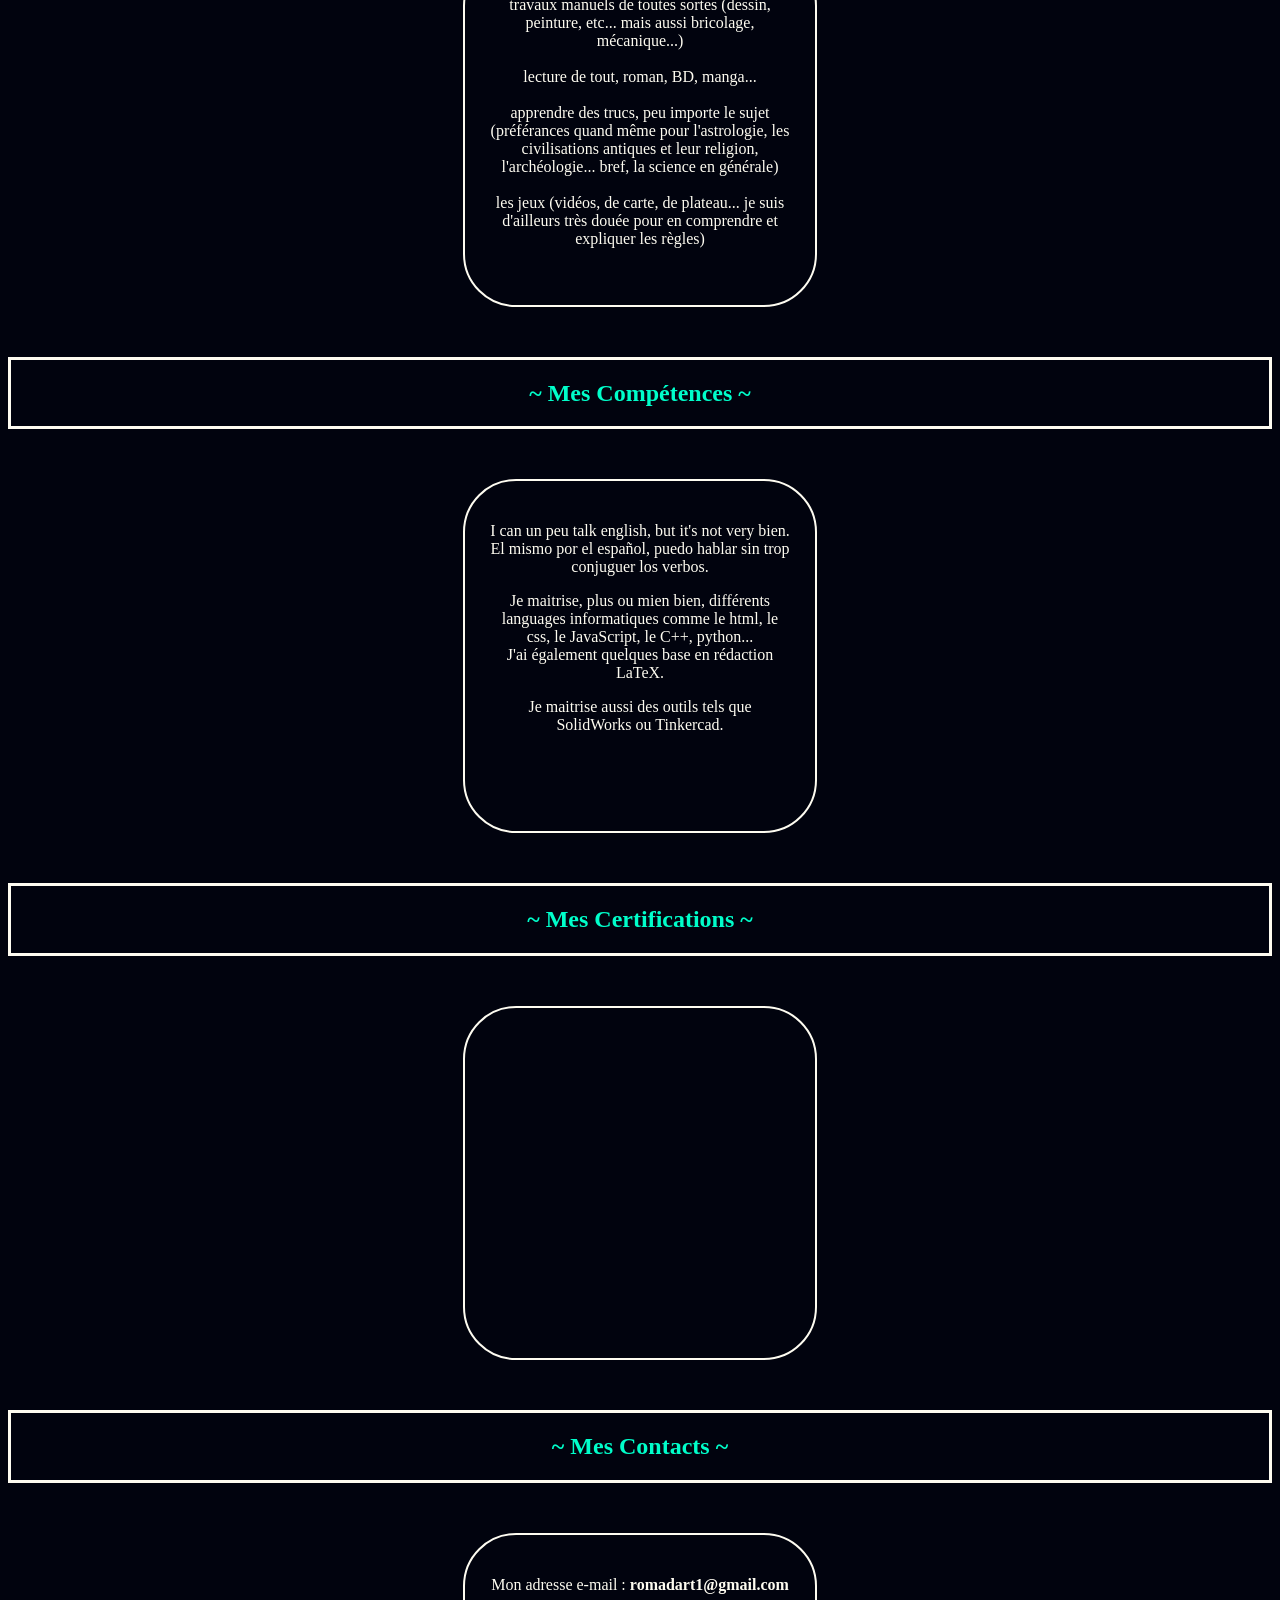
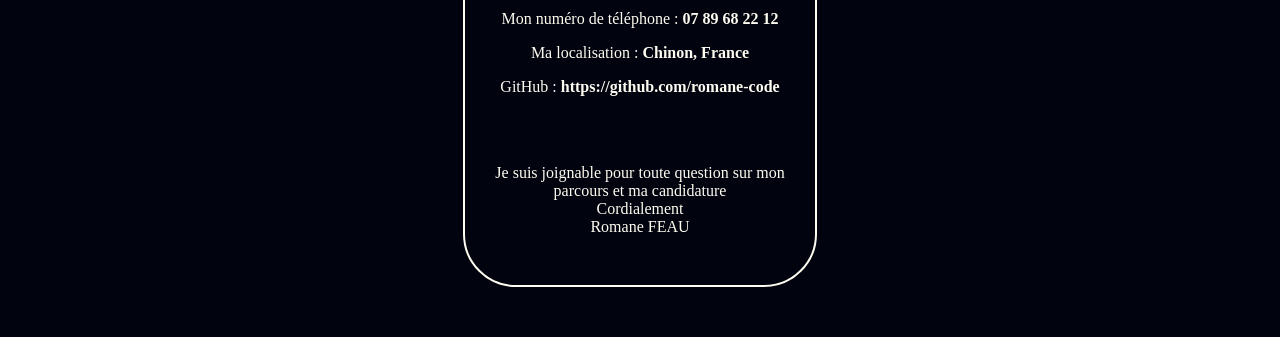
==== commit 3d363659: "Update index.html" ====
--- a/index.html
+++ b/index.html
@@ -129,7 +129,7 @@
 
                 <div id='Musique' class="box">
                     <h2> L'appli de lecture de musique </h2><BR>
-                    <img src="images_non_utilisées/Musique.png">
+                    <img src="image/Musique.png">
                 </div>
                 <div id="Details_Musique" class="detail">
                     <h2> Lecteur de Musique </h2><BR>
--- a/style.css
+++ b/style.css
@@ -5,7 +5,7 @@
     --color-2: #b9272e;
     --color-3: #ff0135;
     --img-1 : url(image/Mon_sujet_inverse.png);
-    --img-2 : url(image/Parcours_inverse.png);
+    --img-2 : url(image/Parcours_3_inverse.png);
 }
 body {
     --bg-color: #01030e;
@@ -14,7 +14,7 @@
     --color-2: rgb(70, 214, 210);
     --color-3: #00feca;
     --img-1 : url(image/Mon_sujet.png);
-    --img-2 : url(image/Parcours_2.png);
+    --img-2 : url(image/Parcours_3.png);
 }
 
 
@@ -34,11 +34,11 @@
 
 
 
-#logo, #logo2, #renard3 {
+#logo, #logo2, #logo3, #renard3 {
     opacity: 1;
     transition: opacity 0.5s ease;
 }
-#logo.fade, #logo2.fade, #renard3.fade {
+#logo.fade, #logo2.fade, #logo3.fade, #renard3.fade {
     opacity: 0;
 }
 
@@ -75,6 +75,7 @@
 }
 .bouton:hover {
     transform: scale(1.1);
+    cursor: pointer;
 }
 
 
--- a/site.css
+++ b/site.css
@@ -8,7 +8,7 @@
 
 
 
-.box {
+.box, .box2 {
     border: 2px solid var(--text-color);
     border-radius: 15%;
     padding: 25px;
@@ -22,6 +22,12 @@
 .box:hover {
     transform: scale(1.2);
     z-index: 2;
+    cursor: pointer;
+}
+.box img {
+    max-width: 300px;
+    max-height: 200px;
+    border-radius: 15%;
 }
 
 
@@ -98,7 +104,7 @@
 
 
 
-#Lyre, #Musique, #Vidéo {
+#Lyre, #Musique, #Video {
     background-color: var(--color-1);
 }
 #Site, #Echec {
@@ -115,37 +121,29 @@
     pointer-events: none;
     transition: opacity 0.3s;
     z-index: 999;
+    
+    display: flex;
+    align-items: center;
+    justify-content: center;
 }
 #overlay.visible {
     opacity: 1;
     pointer-events: auto;
 }
-.zoomable {
-    cursor: pointer;
-    transition: all 0.3s ease;
+#overlay-text {
+    color: #fefcf1;
+    text-align: center;
 }
-
-
-
 .detail {
     opacity: 0;
     z-index: -1;
-
     position: fixed;
-    top: 50%;
-    left: 50%;
-    width: 1500px;
-    transform: translate(-50%, -50%);
-
 
     text-align: center;
-}
-.detail.visible {
-    opacity: 1;
-    z-index: 999;
 }
 
 
 
 
 
+
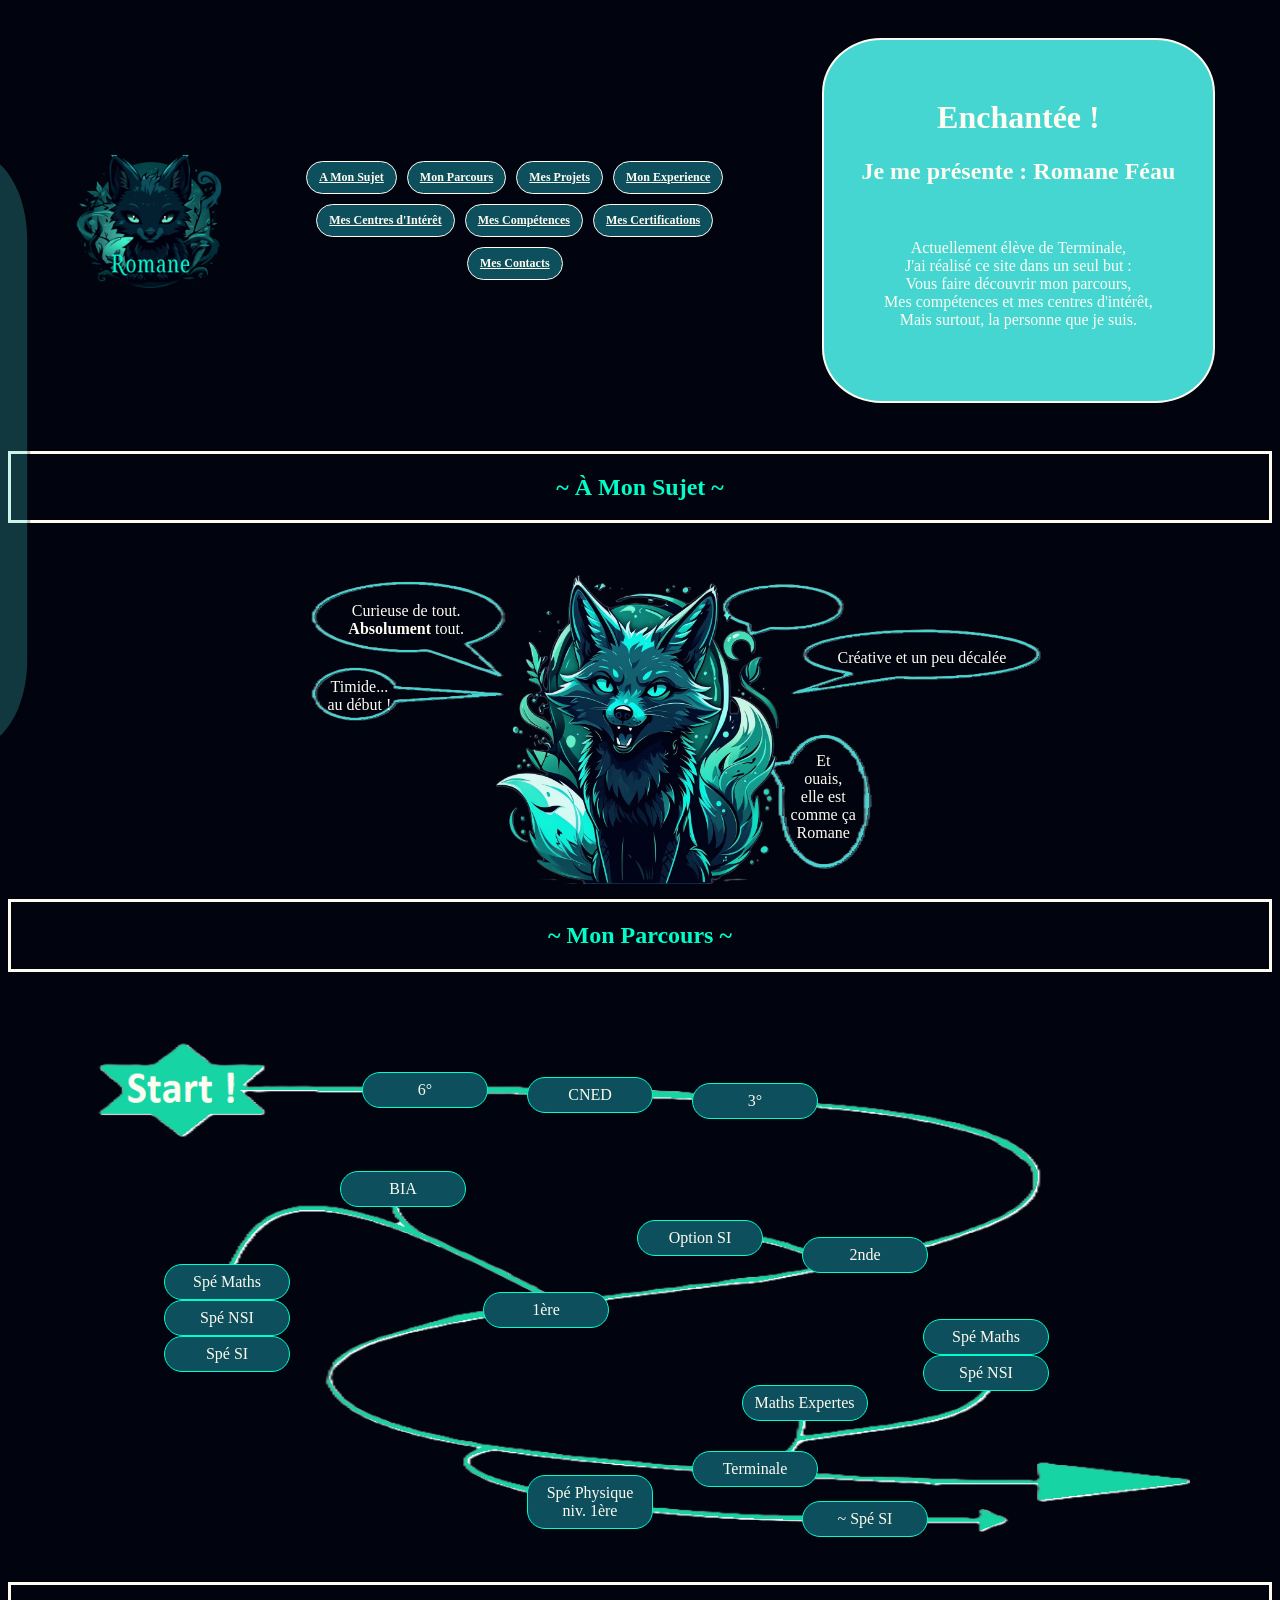
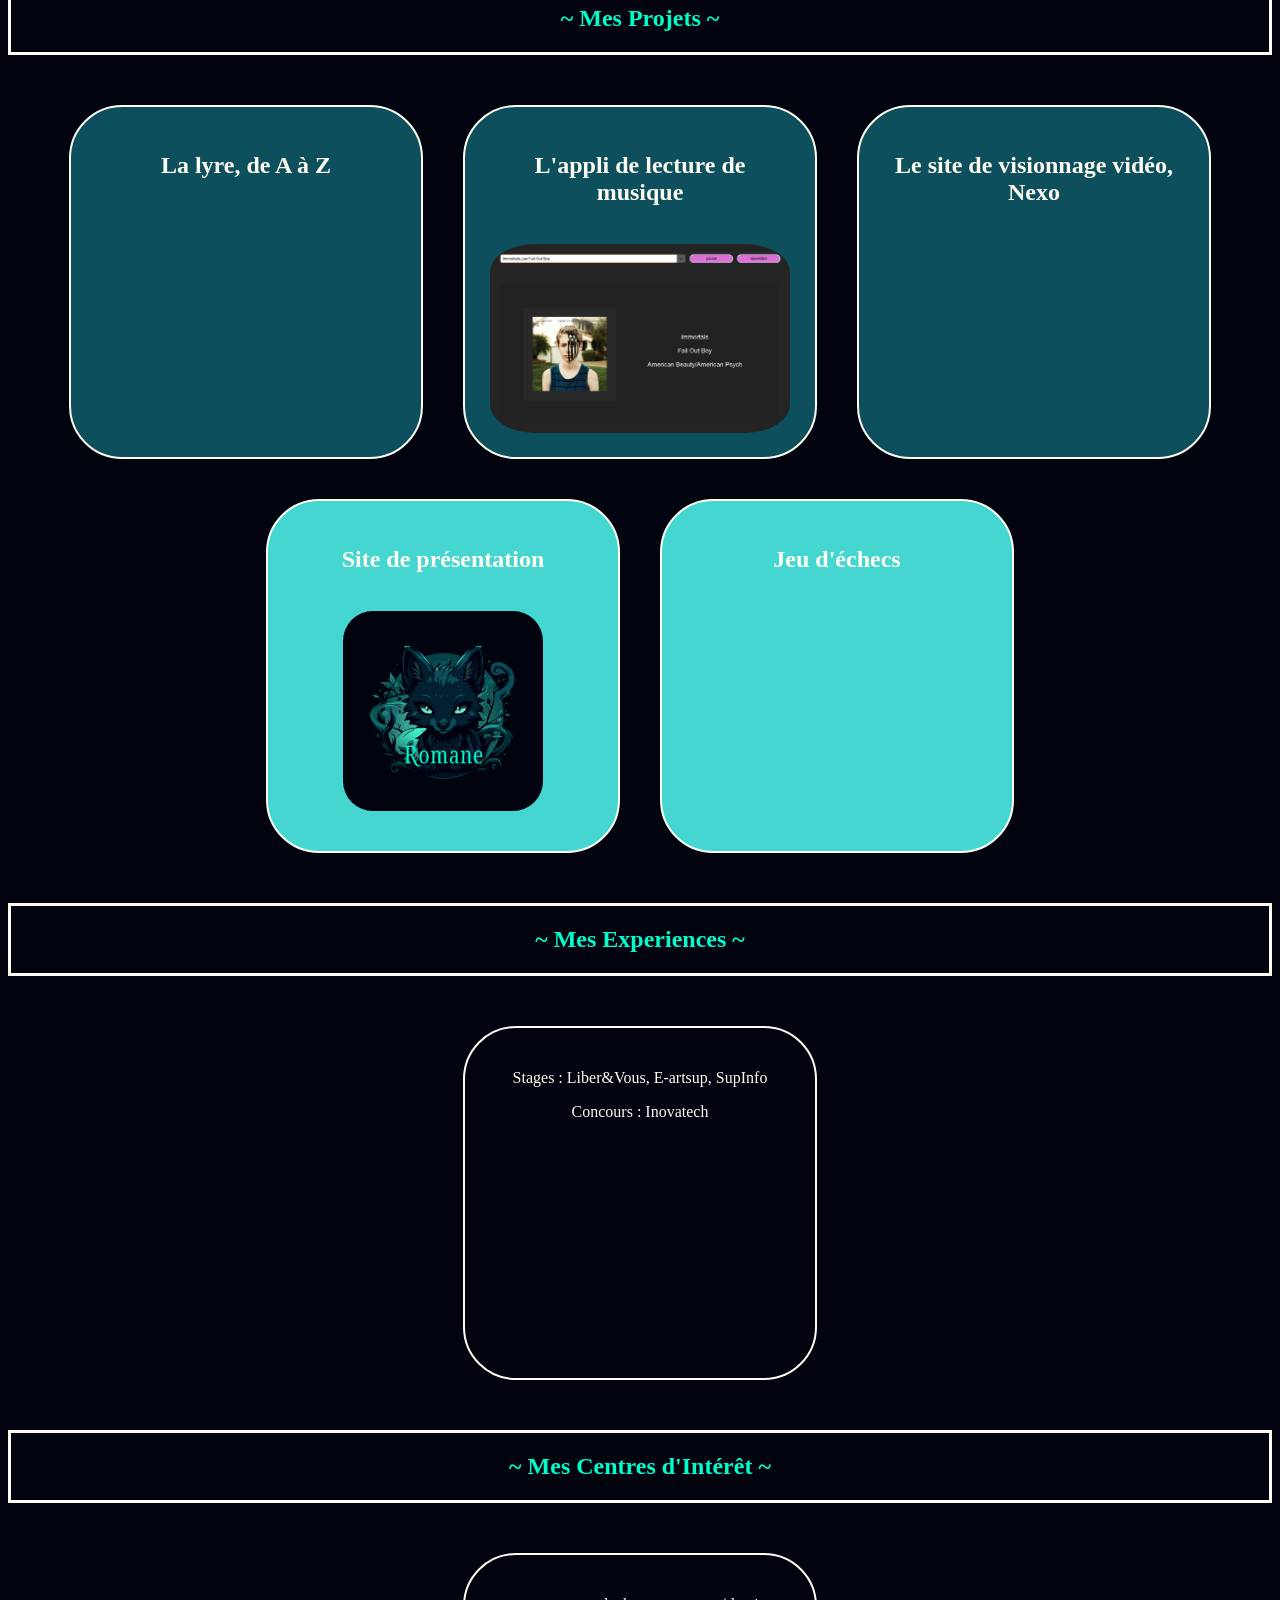
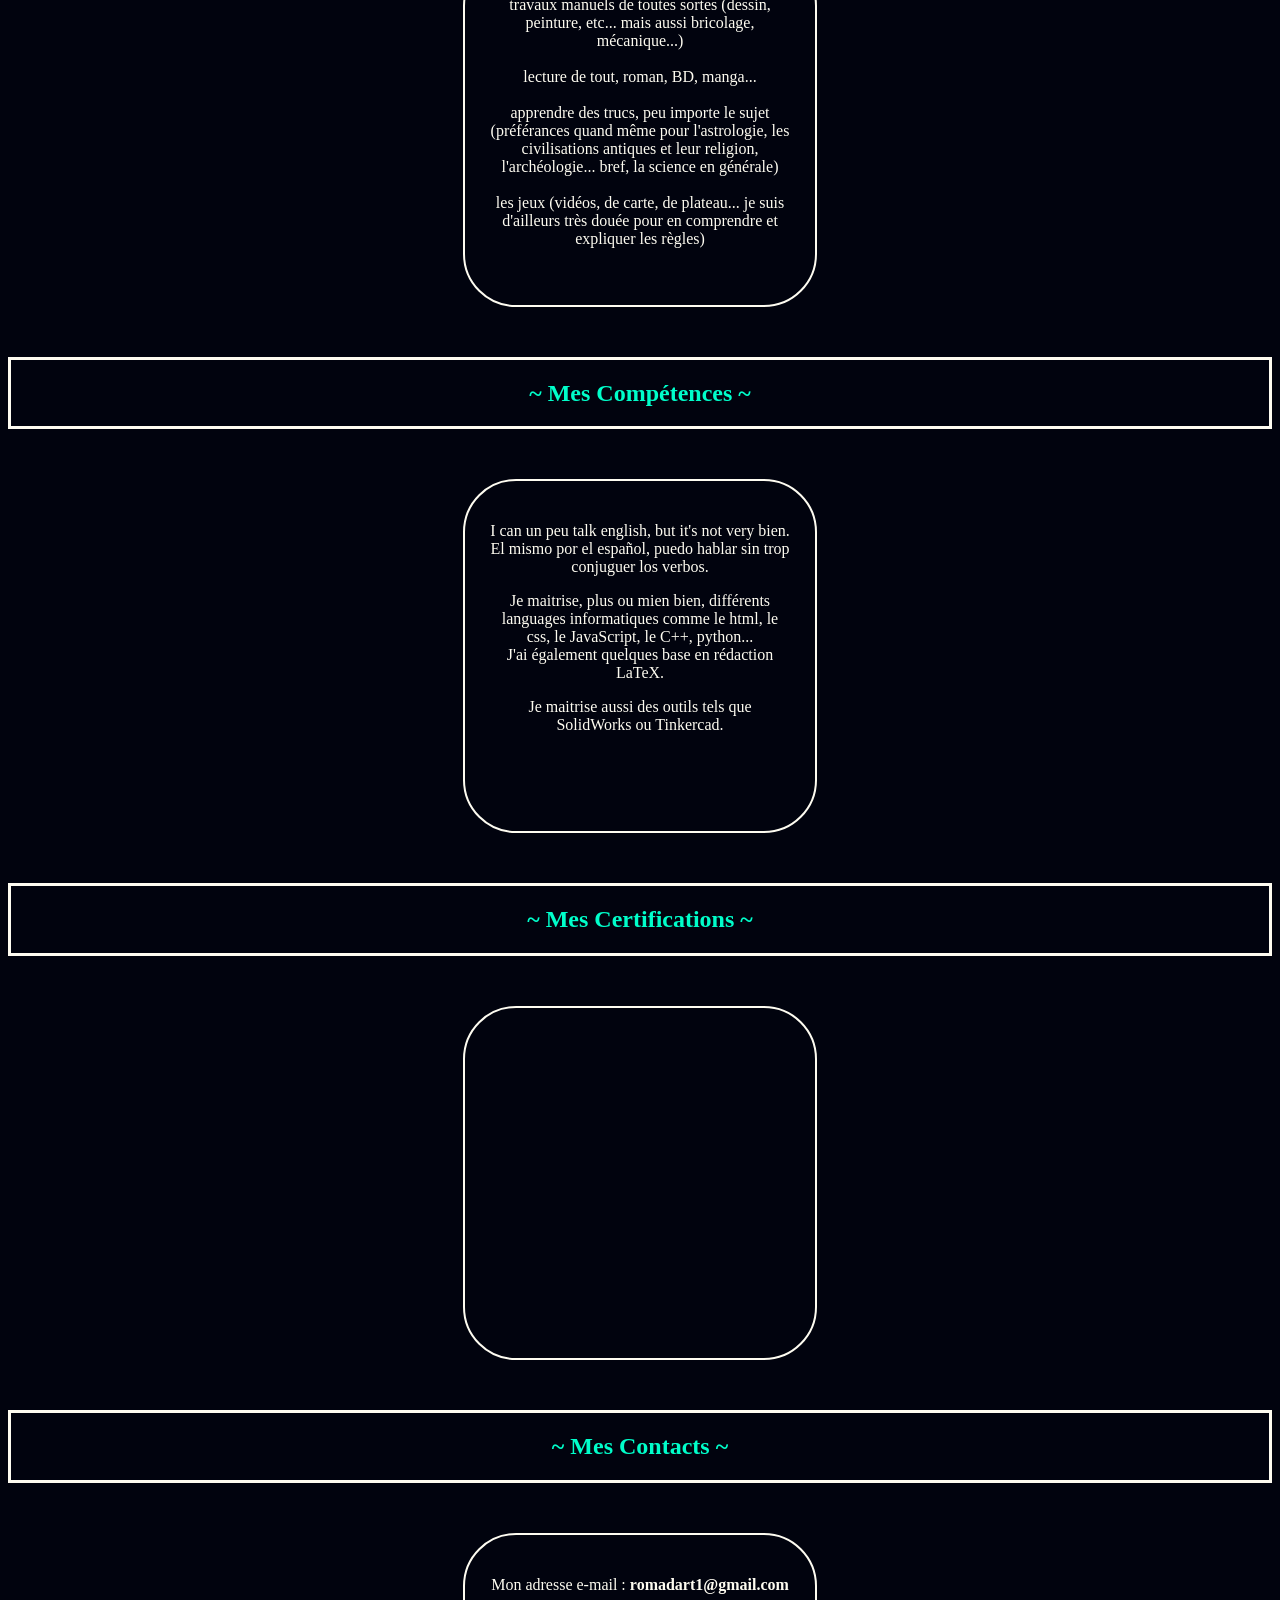
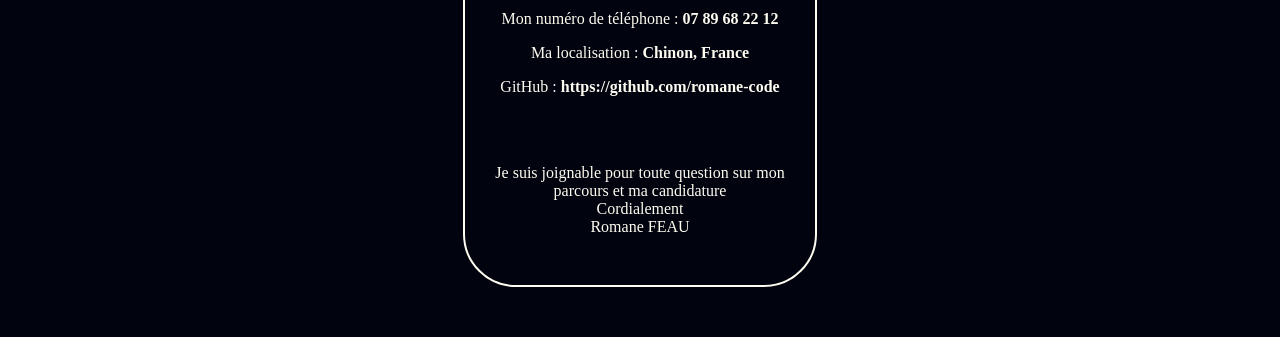
==== commit 0d183f1f: "Update index.html" ====
--- a/index.html
+++ b/index.html
@@ -6,7 +6,7 @@
         <title>Romane FEAU - Site Officiel</title>
         <link rel="stylesheet" href="style.css">
         <link rel="stylesheet" href="site.css">
-        <script src="java_parcoursup.js" defer></script>
+        <script src="java.js" defer></script>
         <script> 
         const mode = localStorage.getItem('mode');
         if (mode === 'clair') { 
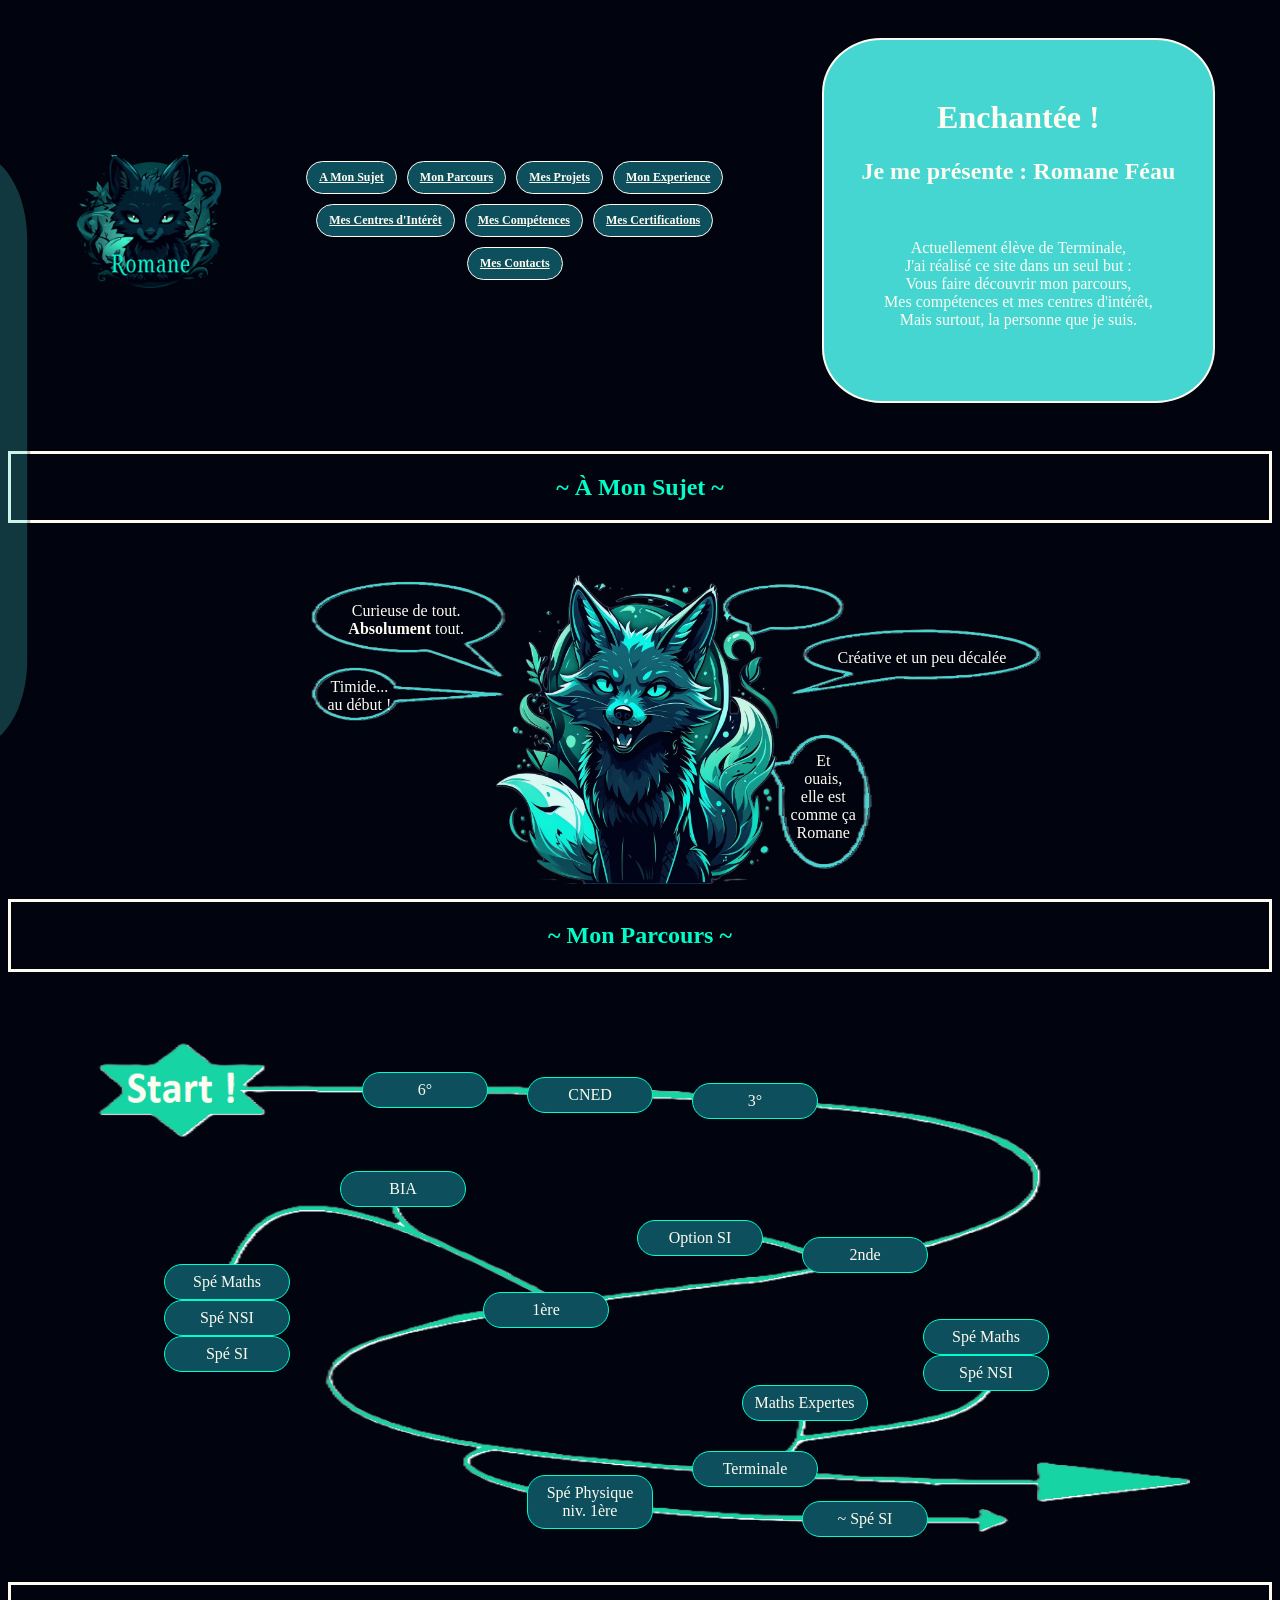
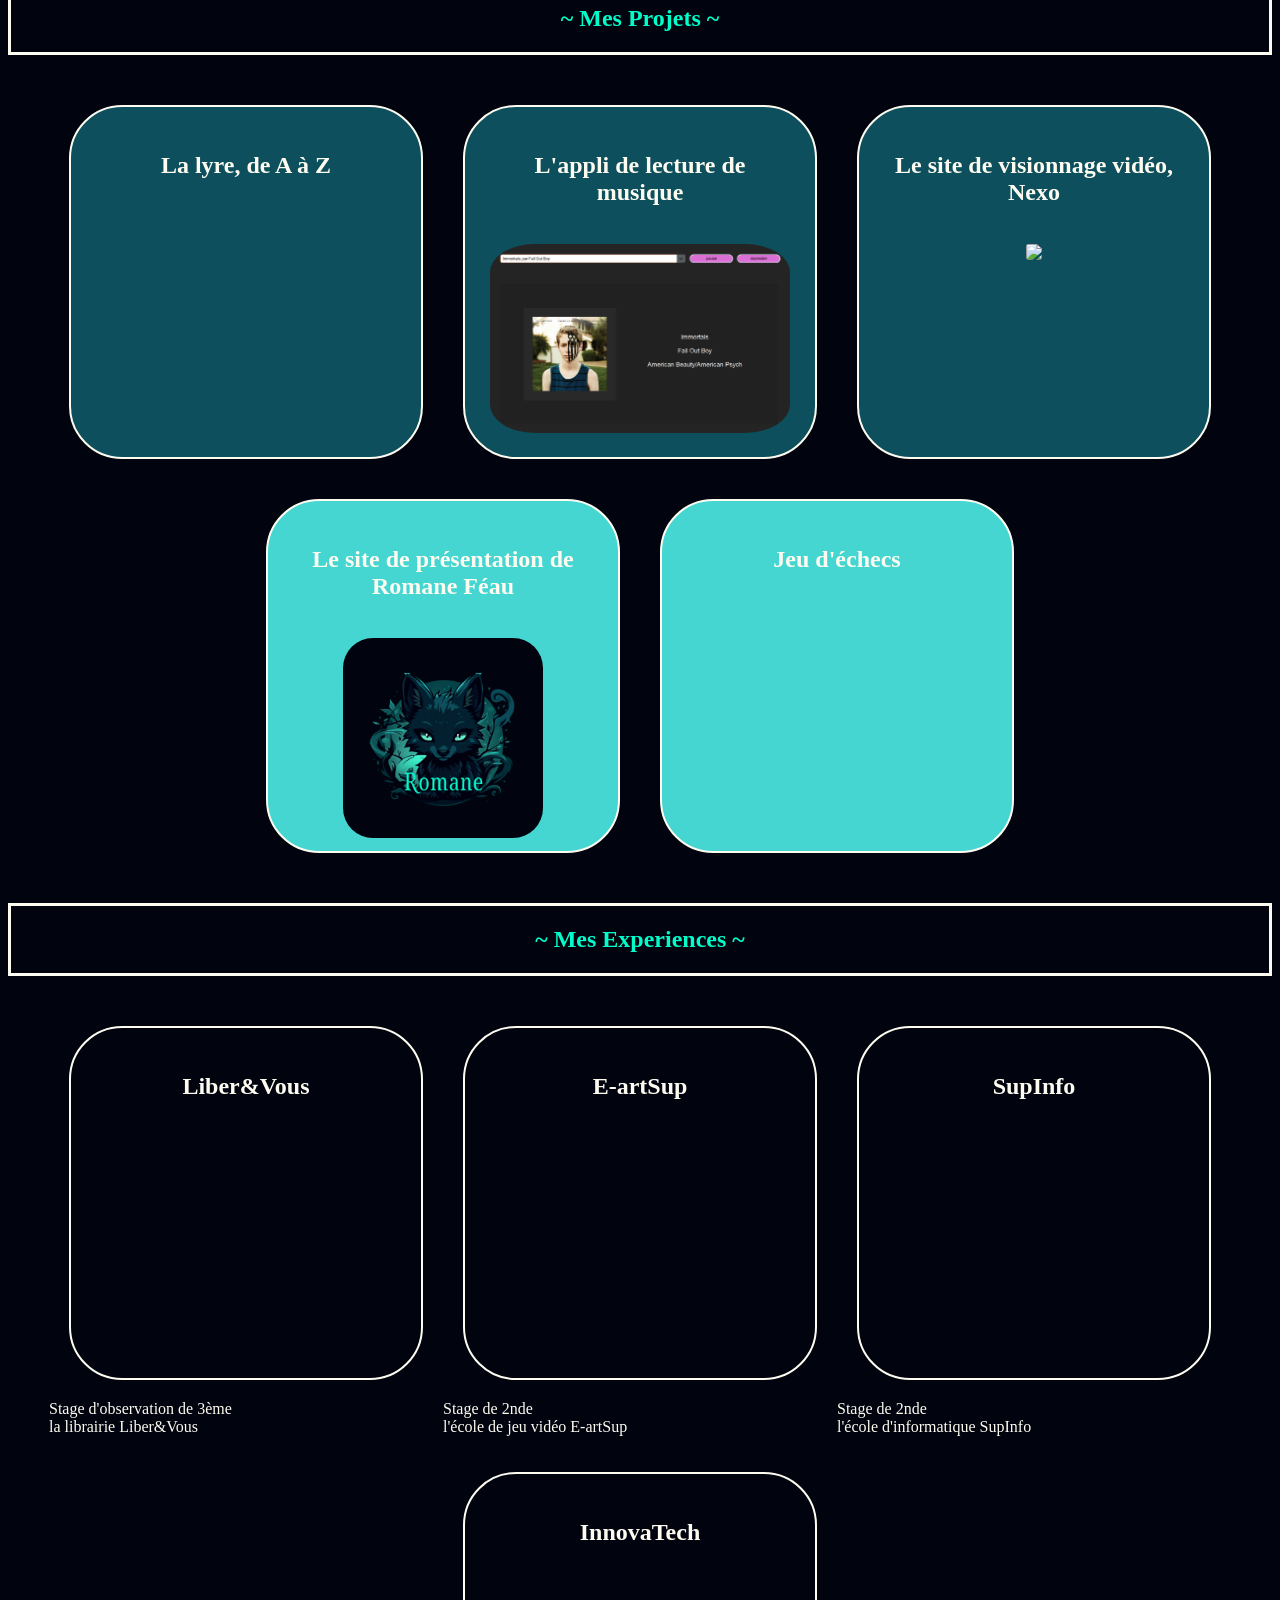
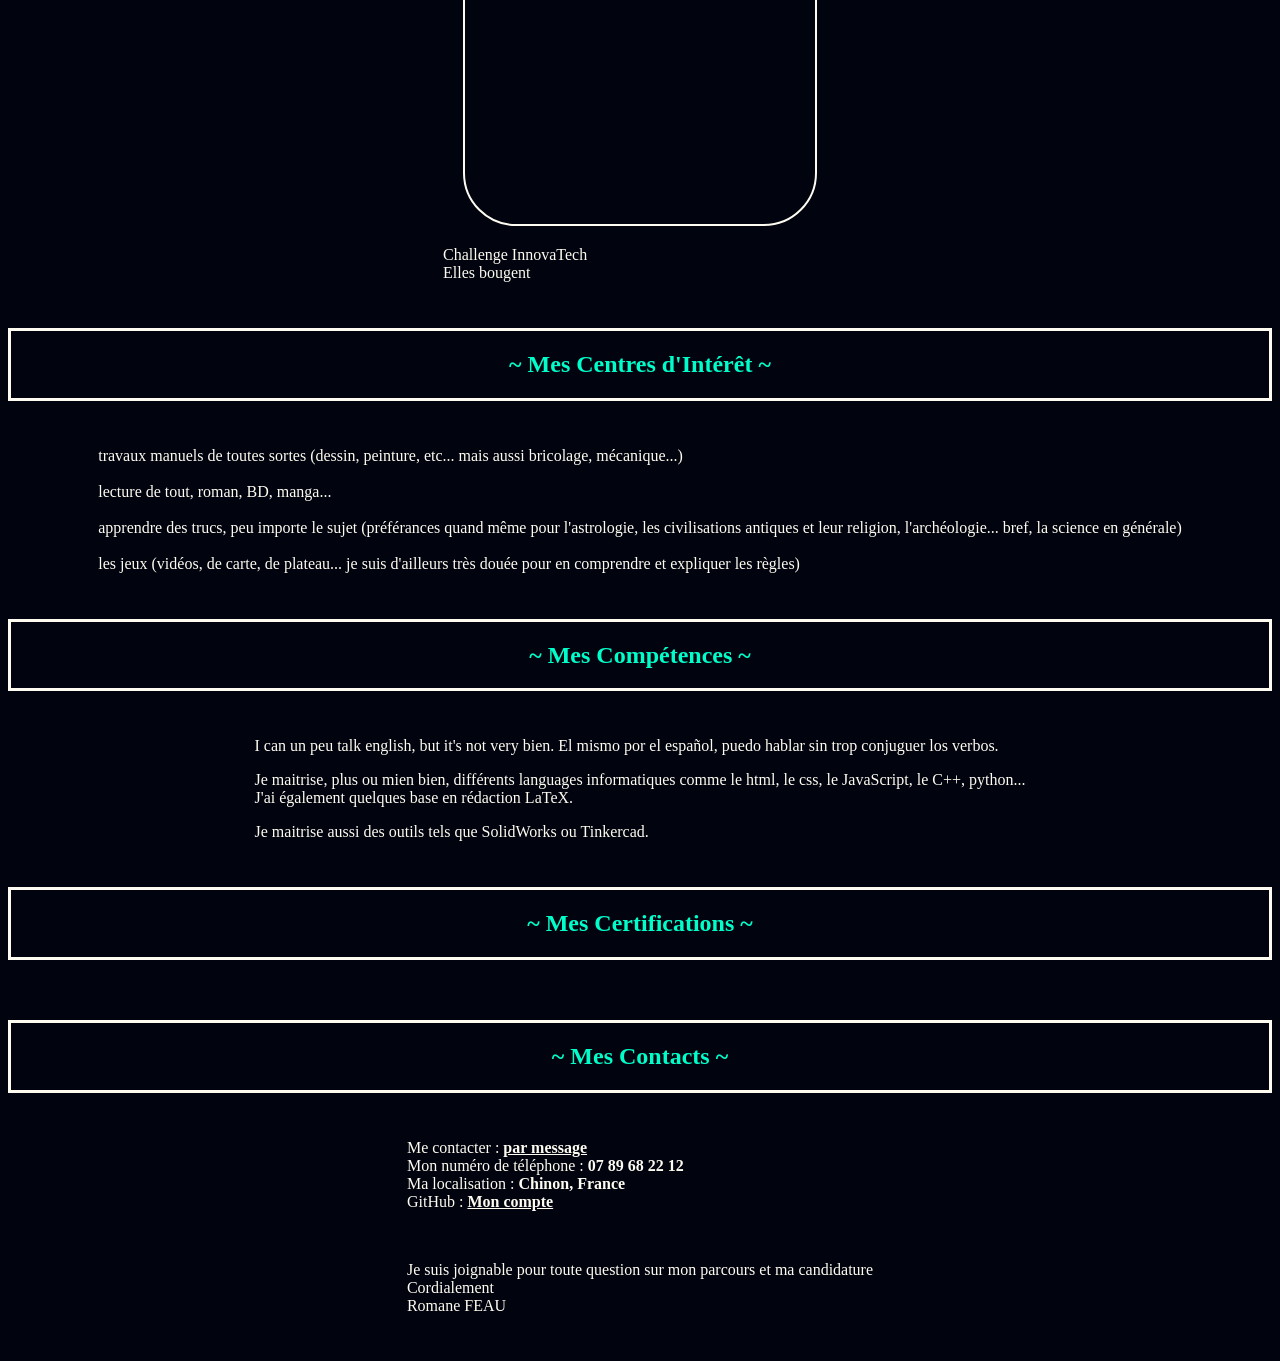
==== commit 954d4eb7: "Update index.html" ====
--- a/index.html
+++ b/index.html
@@ -6,7 +6,7 @@
         <title>Romane FEAU - Site Officiel</title>
         <link rel="stylesheet" href="style.css">
         <link rel="stylesheet" href="site.css">
-        <script src="java.js" defer></script>
+        <script src="java_parcoursup.js" defer></script>
         <script> 
         const mode = localStorage.getItem('mode');
         if (mode === 'clair') { 
@@ -151,6 +151,7 @@
 
                 <div id='Video' class="box">
                     <h2> Le site de visionnage vidéo, Nexo </h2><BR>
+                    <img src="image/Nexo.png">
                 </div>
                 <div id="Details_Video" class="detail">
                     <h2> Le site de visionnage vidéo, Nexo</h2><BR>
@@ -159,12 +160,12 @@
                         Effectif = 4 personnes <BR>
                         Status = Terminé, en attente d'améliorations <BR></p>
                     <p> Avec ce site, j'ai utilisé pour la première fois, avec une collègue, du JavaScript pour une barre de recherche, <BR> 
-                        et travaillé le traitement css, avec des transitions et une jolie mise en page (j'espère >_<).<BR></p>
+                        et travaillé le traitement css, avec des transitions et une jolie mise en page.<BR></p>
                     <p> J'ai appris l'importance des docstrings et de la communication avant et pendant la réunification des programmes et fonctions.</p>
                 </div>
 
                 <div id='Site' class="box">
-                    <h2> Site de présentation </h2><BR>
+                    <h2> Le site de présentation de Romane Féau</h2><BR>
                     <img id="logo3" src="image/Logo.png">
                 </div>
                 <div id="Details_Site" class="detail">
@@ -185,10 +186,14 @@
                 <div id="Details_Echec" class="detail">
                     <h2> Jeu d'échecs</h2><BR>
                     <p> A l'origine projet de NSI de Terminale consistant à prédire les déplacements possibles des pièces, il a été bien amélioré par moi ensuite. <BR>
-                        En plus, réalisé en individuel pour raison de coéquipiaire indisponible, je le considère donc comme un projet personnel.</p>  
+                        En plus, réalisé en individuel pour raison de coéquipiaire indisponible, je le considère comme un projet personnel.</p>  
                     <p> Durée = 6H + extras<BR>
                         Effectif = 2 personnes <BR>
                         Status = Terminé, en cours d'amélioration <BR></p>
+                    <p> Avec une interface créée par CustomTKinter, des déplacements de pièces sont désormais faisables, bien que la distinction noire/blanche ne se fasse qu'au niveau des déplacements, <BR>
+                        et non pas des prises de pièces, pour le moment impossibles. </p>
+                    <p> Je travaille actuellement sur cette fonctionnalité, ainsi que sur la retranscription des déplacements effectués, et peut-être une option de minuteur. <BR>
+                        Je voudrais également, à terme, mettre en place les différents coups spéciaux, comme le roque, la prise en passant ou la promotion des pions.</p>
                 </div>
 
             </div>
@@ -198,9 +203,46 @@
                 <h2>~ Mes Experiences ~</h2>
             </div>
             <div class="content">
-                <div class="box2">
-                    <p>Stages : Liber&Vous, E-artsup, SupInfo</p>
-                    <p>Concours : Inovatech</p>
+
+                <div class="menu">
+                    <div class="box2">
+                        <h2> Liber&Vous</h2> 
+                    </div>
+                    <div class="deroulant">
+                        <p> Stage d'observation de 3ème <BR>
+                            la librairie Liber&Vous</p>
+                        <p> </p>
+                    </div>   
+                </div>
+
+                <div class="menu">
+                    <div class="box2">
+                        <h2> E-artSup</h2>    
+                    </div>
+                    <div class="deroulant">
+                        <p> Stage de 2nde <BR>
+                            l'école de jeu vidéo E-artSup</p>
+                    </div> 
+                </div>
+
+                <div class="menu">
+                    <div class="box2">
+                        <h2> SupInfo</h2> 
+                    </div>
+                    <div class="deroulant">
+                        <p> Stage de 2nde <BR>
+                            l'école d'informatique SupInfo</p>
+                    </div>   
+                </div>
+
+                <div class="menu">
+                    <div class="box2">
+                        <h2> InnovaTech</h2> 
+                    </div>
+                    <div class="deroulant">
+                        <p> Challenge InnovaTech <BR>
+                            Elles bougent </p>
+                    </div>   
                 </div>
             </div>
 
@@ -209,7 +251,7 @@
                 <h2>~ Mes Centres d'Intérêt ~</h2>
             </div>
             <div class="content">
-                <div class="box2">
+                <div class="box3">
                     <p>travaux manuels de toutes sortes (dessin, peinture, etc... mais aussi bricolage, mécanique...)<br> <br>
                         lecture de tout, roman, BD, manga... <br> <br>
                         apprendre des trucs, peu importe le sujet (préférances quand même pour l'astrologie, les civilisations antiques et leur religion, l'archéologie... bref, la science en générale)<br><br>
@@ -222,7 +264,7 @@
                 <h2>~ Mes Compétences ~</h2>
             </div>
             <div class="content">
-                <div class="box2">
+                <div class="box3">
                     <p> I can un peu talk english, but it's not very bien. El mismo por el español, puedo hablar sin trop conjuguer los verbos.</p>
                     <p> Je maitrise, plus ou mien bien, différents languages informatiques comme le html, le css, le JavaScript, le C++, python...<br>
                         J'ai également quelques base en rédaction LaTeX.</p>
@@ -235,7 +277,7 @@
                 <h2>~ Mes Certifications ~</h2>
             </div>
             <div class="content">
-                <div class="box2">
+                <div class="box3">
                 </div>
             </div>
 
@@ -244,12 +286,12 @@
                 <h2>~ Mes Contacts ~</h2>
             </div>
             <div class="content">
-                <div class="box2">
-                    <p>Mon adresse e-mail : <b>romadart1@gmail.com</b></p>
-                    <p>Mon numéro de téléphone : <b>07 89 68 22 12</b></p>
-                    <p>Ma localisation : <b>Chinon, France</b></p>
-                    <p>GitHub : <b>https://github.com/romane-code</b></p>
-                    <BR><BR>
+                <div class="box4">
+                    <p> Me contacter : <a href="mailto:romadart1@gmail.com"> <b>par message </b></a> <BR>
+                        Mon numéro de téléphone : <b>07 89 68 22 12</b> <BR>
+                        Ma localisation : <b>Chinon, France</b> <BR>
+                        GitHub : <a href="https://github.com/romane-code"><b>Mon compte</b></a></p>
+                    <BR>
                     <p>Je suis joignable pour toute question sur mon parcours et ma candidature <BR>
                         Cordialement <BR>
                         Romane FEAU</p>
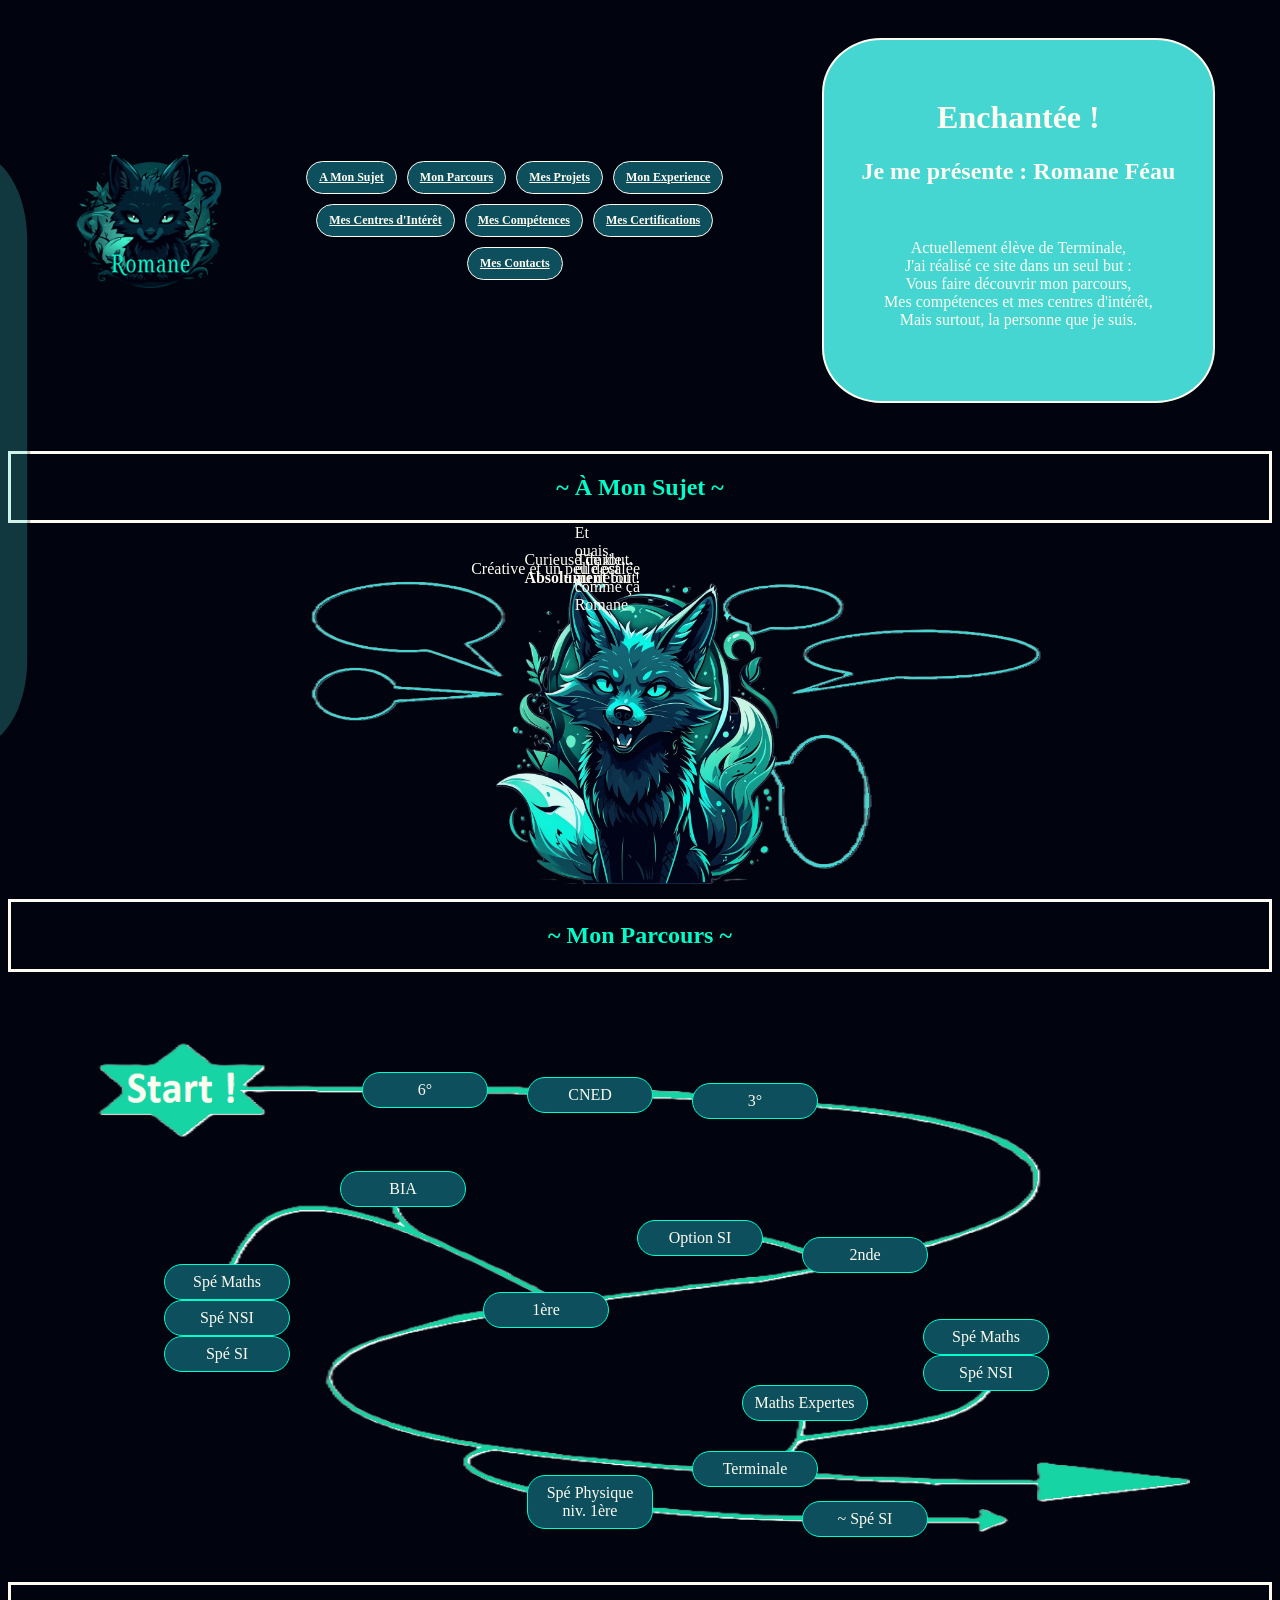
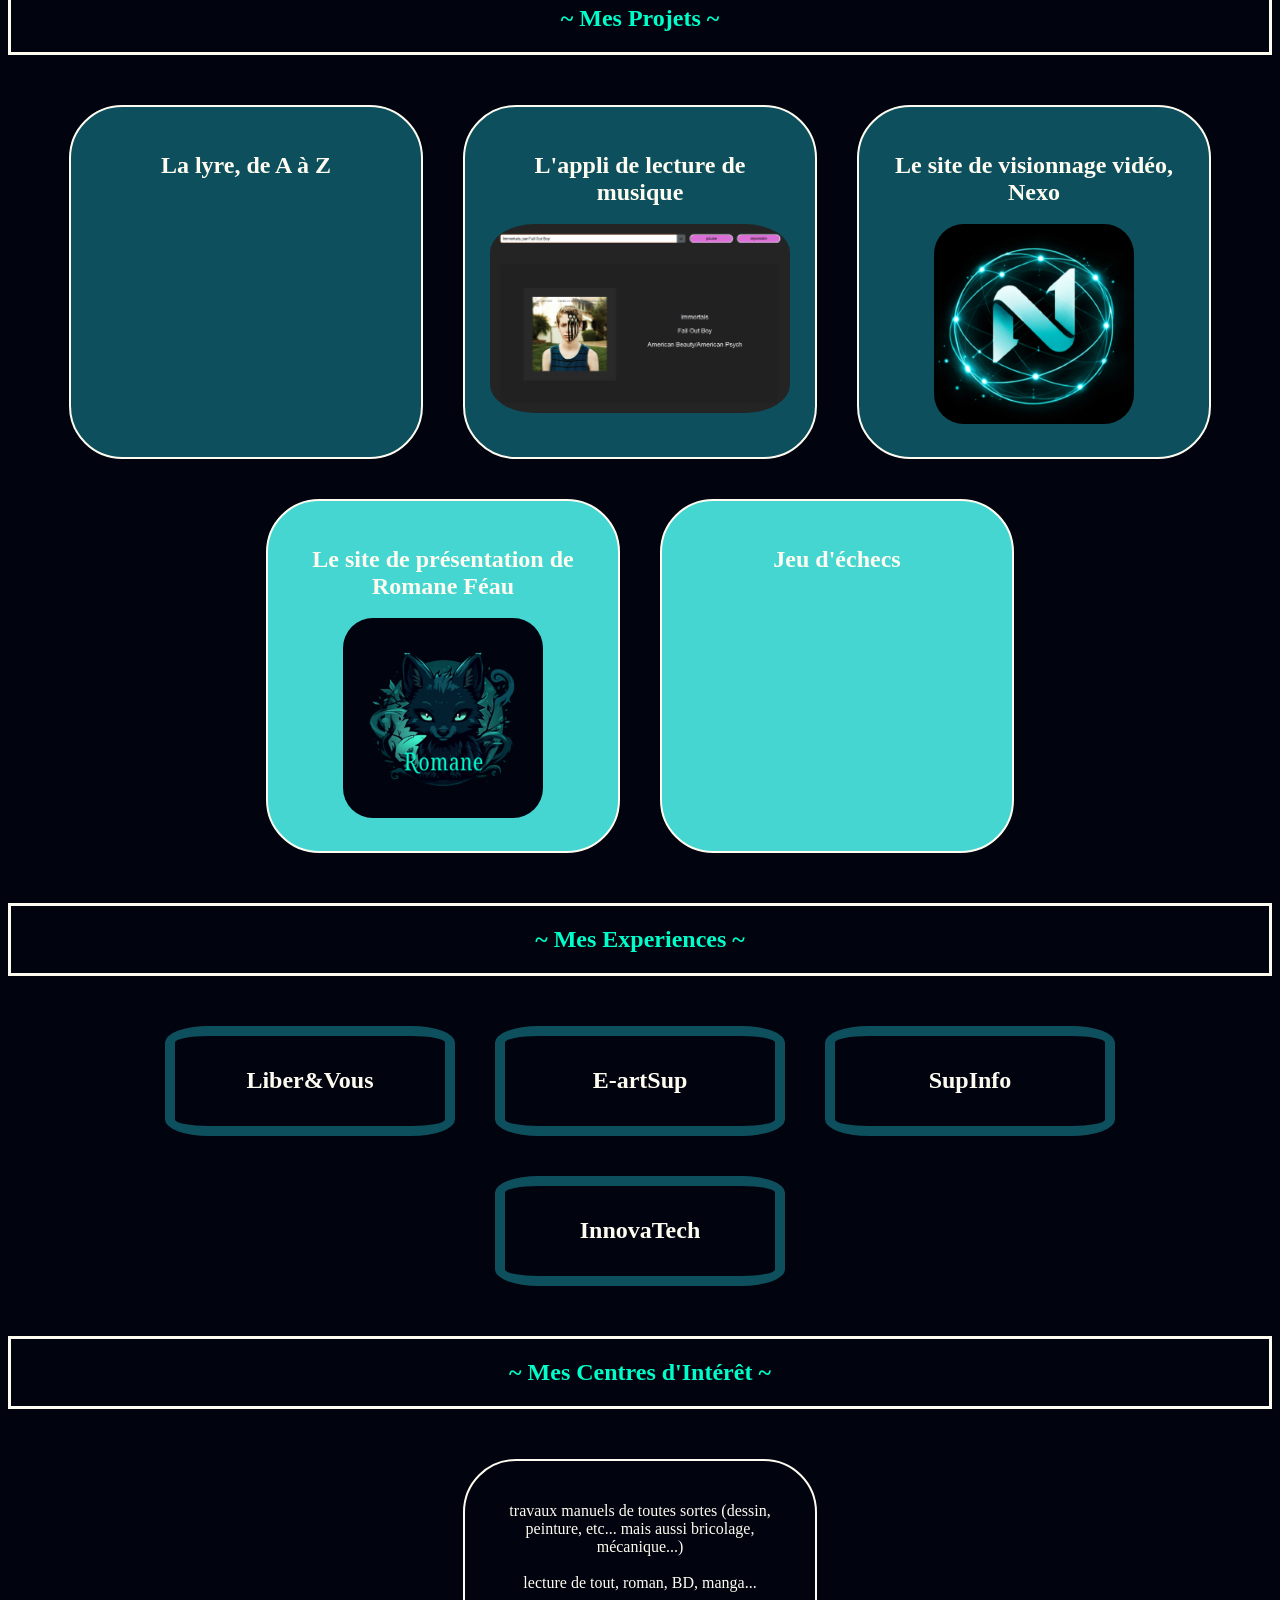
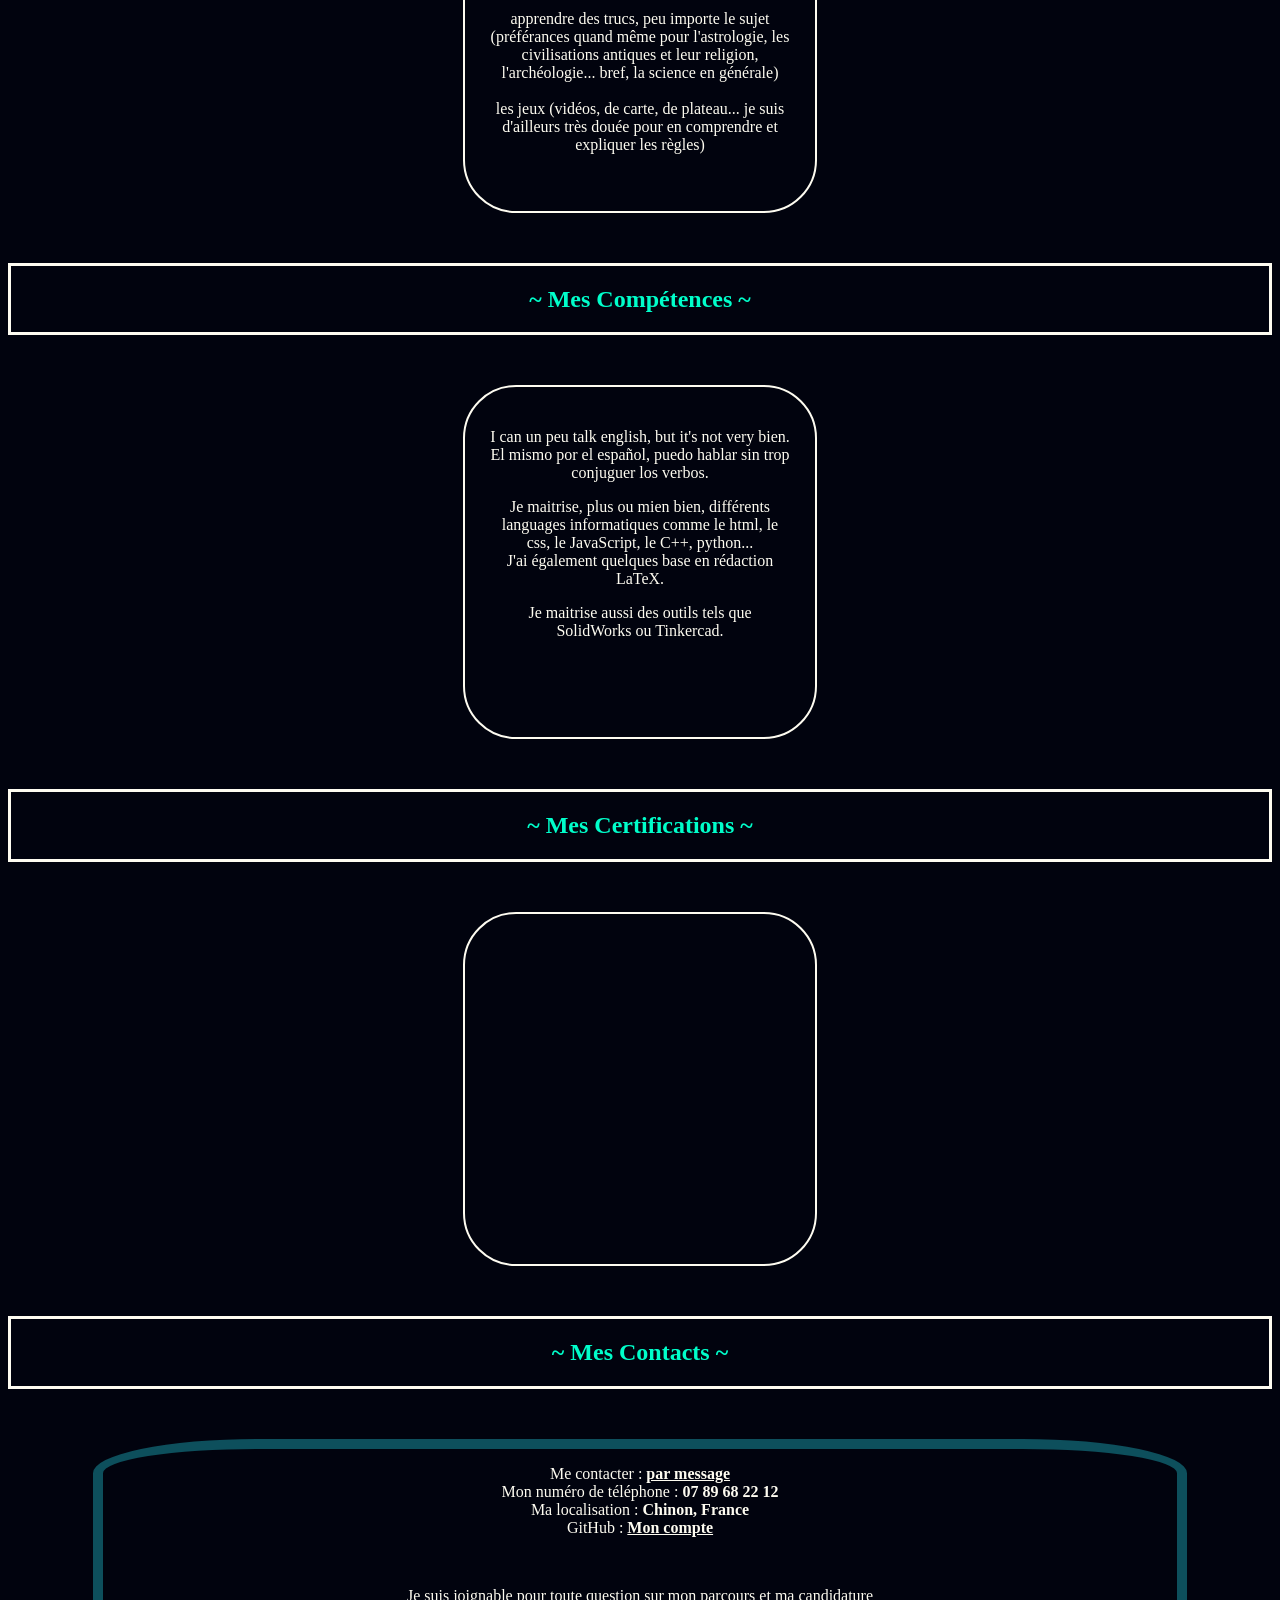
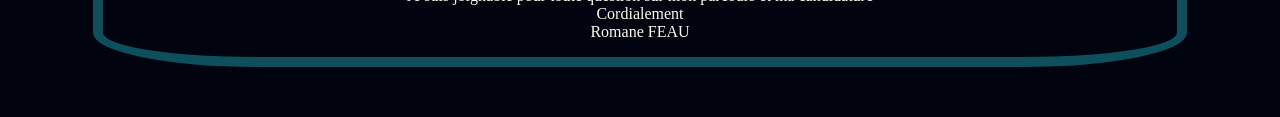
==== commit 1f4a267e: "Update index.html" ====
--- a/index.html
+++ b/index.html
@@ -69,10 +69,10 @@
             <div id='mon_sujet' class="content">
                 <img id='renard3' src="image/Renard_3.png" alt="Renard"
                     style="width: 350px; margin: 15px;">
-                <p style="top: 16%; left: 31.5%; text-align: center;">Curieuse de tout. <BR> <b>Absolument</b> tout.</p>
-                <p style="top: 27.9%; left: 72.3%;">Créative et un peu décalée</p>
-                <p style="top: 40%; left: 27.8%; text-align: center;">Timide... <BR> au début ! </p>
-                <p style="top: 72%; left: 64.5%; text-align: center;">Et <BR> ouais, <BR> elle est <BR> comme ça <BR> Romane </p>
+                <p id="p1">Curieuse de tout. <BR> <b>Absolument</b> tout.</p>
+                <p id="p2">Créative et un peu décalée</p>
+                <p id="p3">Timide... <BR> au début ! </p>
+                <p id="p4">Et <BR> ouais, <BR> elle est <BR> comme ça <BR> Romane </p>
             </div>
 
 
--- a/style.css
+++ b/style.css
@@ -113,14 +113,14 @@
     flex-direction: column;
     gap: 10px;
     opacity: 0.25;
-    z-index: 2;
+    z-index: 3;
 }
 #menu-lateral:hover {
     left: -50px;
     opacity: 1;
     transition: 0.5s;
     transform: translate(0, -50%);
-    z-index: 2;
+    z-index: 3;
 }
 .reperes-lateral {
     width: 300px;
--- a/site.css
+++ b/site.css
@@ -8,27 +8,84 @@
 
 
 
-.box, .box2 {
-    border: 2px solid var(--text-color);
+.box, .box2, .box3, .box4 {
     border-radius: 15%;
-    padding: 25px;
     margin: 20px;
 	float: left;
+    text-align: center;
+    transition: transform 0.5s ease;
+}
+.box, .box3 {
+    border: 2px solid var(--text-color);
+    padding: 25px;
     width: 300px;
     height: 300px;
-    text-align: center;
-    transition: transform 0.5s ease;
+}
+.box2 {
+    position: relative;
+    z-index: 2;
+    border: 10px solid var(--color-1);
+    padding: 10px;
+    width: 250px;
+    height: 70px;
+    display: flex;
+    align-items: center;
+    justify-content: center;
+}
+.box4 {
+    border: 10px solid var(--color-1);
+    width: 85%;
 }
 .box:hover {
     transform: scale(1.2);
-    z-index: 2;
     cursor: pointer;
+}
+.box2:hover{
+    cursor: pointer;
+    background-color: var(--color-1);
+    transform: scale(1.2);
 }
 .box img {
     max-width: 300px;
     max-height: 200px;
     border-radius: 15%;
 }
+.box h2 {
+    margin-bottom: 0%;
+}
+
+
+.deroulant {
+    z-index: 1;
+    position: absolute;
+    top: 100px;
+    left: 40px;
+
+    border: 5px solid var(--text-color);
+    border-radius: 15%;
+    background-color: var(--color-2);
+    padding-top: 25px;
+    opacity: 0;  
+    width: 240px; 
+
+    text-align: center;
+
+    transform: translateY(-80%);
+    transition: opacity 1s ease, transform 1s ease;
+}
+.box2:hover ~ .deroulant{
+    transform: translateY(80%);
+    transition: opacity 1s ease, transform 1s ease;
+    opacity: 1;
+}
+.menu {
+    padding: 0%;
+    position: relative;
+}
+.menu:hover .deroulant{
+    transform: translateY(0);
+}
+
 
 
 
@@ -61,7 +118,7 @@
     top: 50%;
     left: 49%;
     height: 100%;
-    width: auto;
+    min-width: 250px;
     object-fit: contain;
 }
 #mon_sujet p{
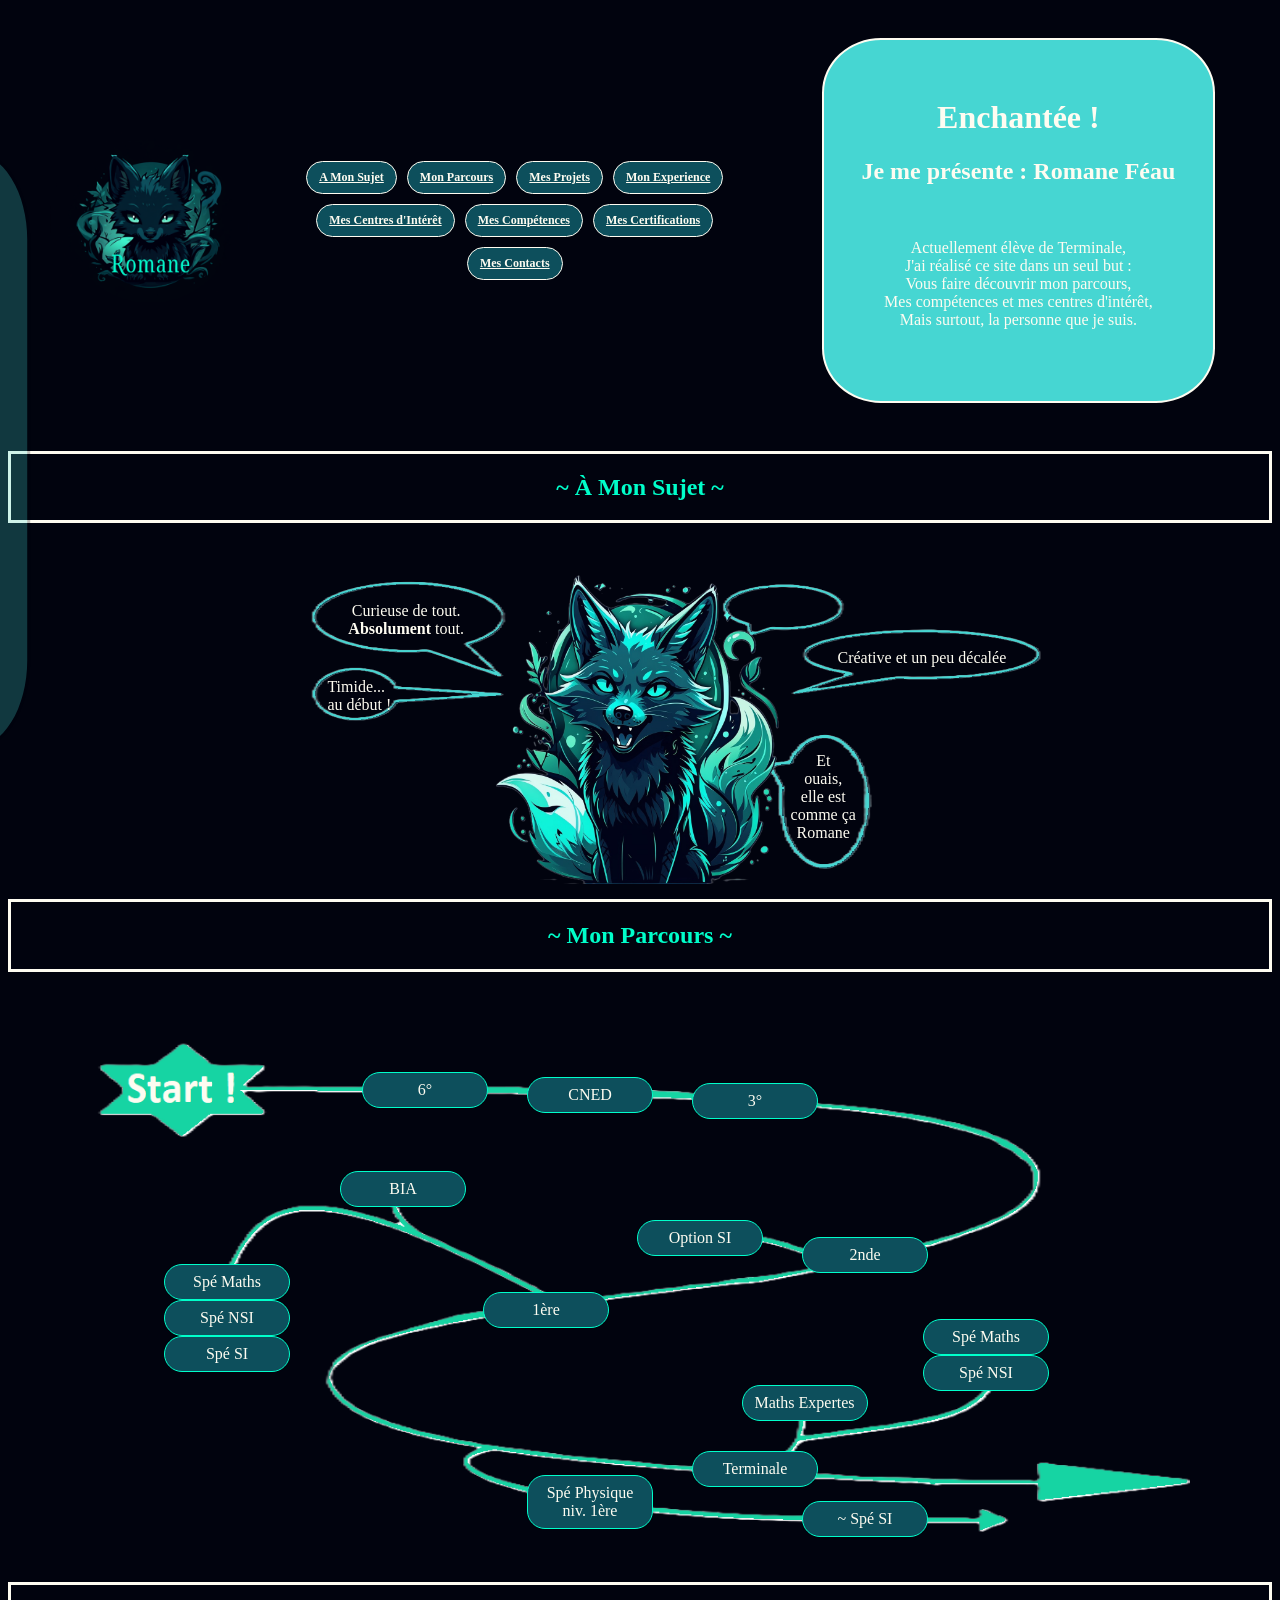
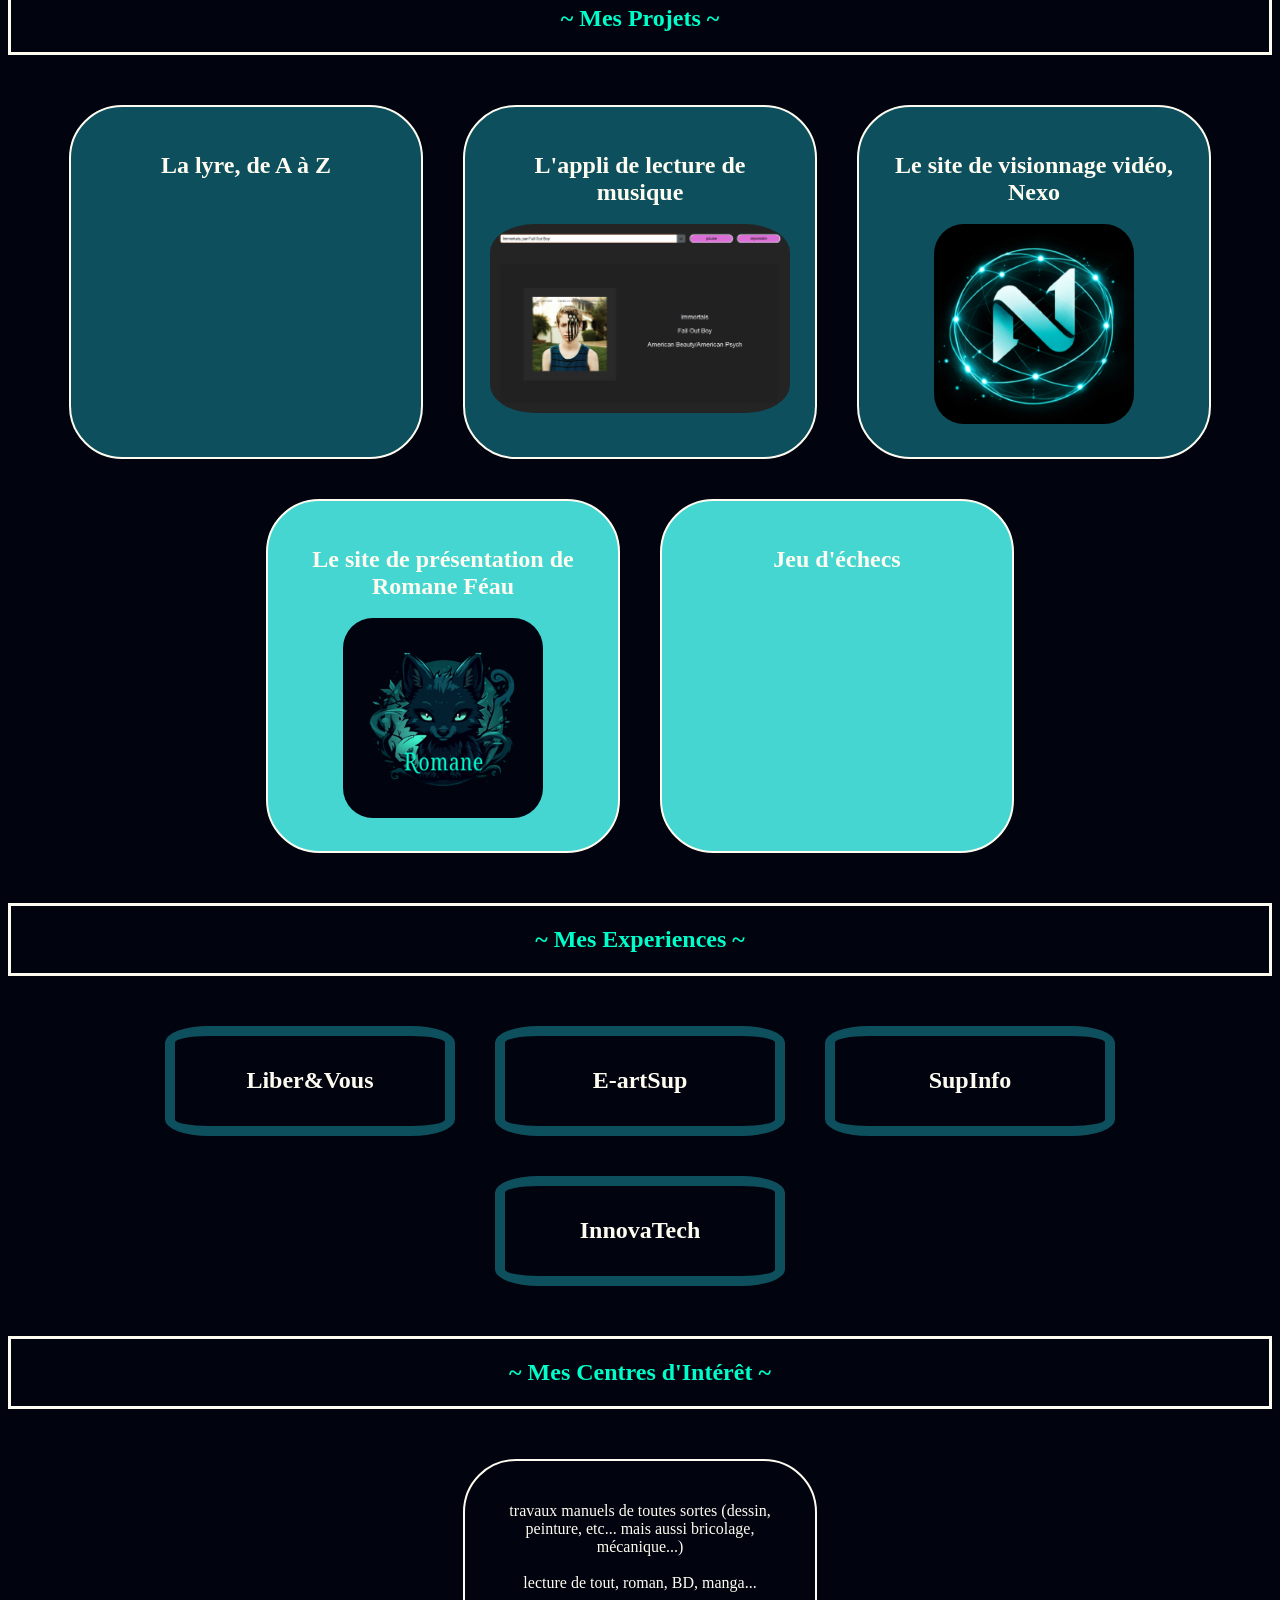
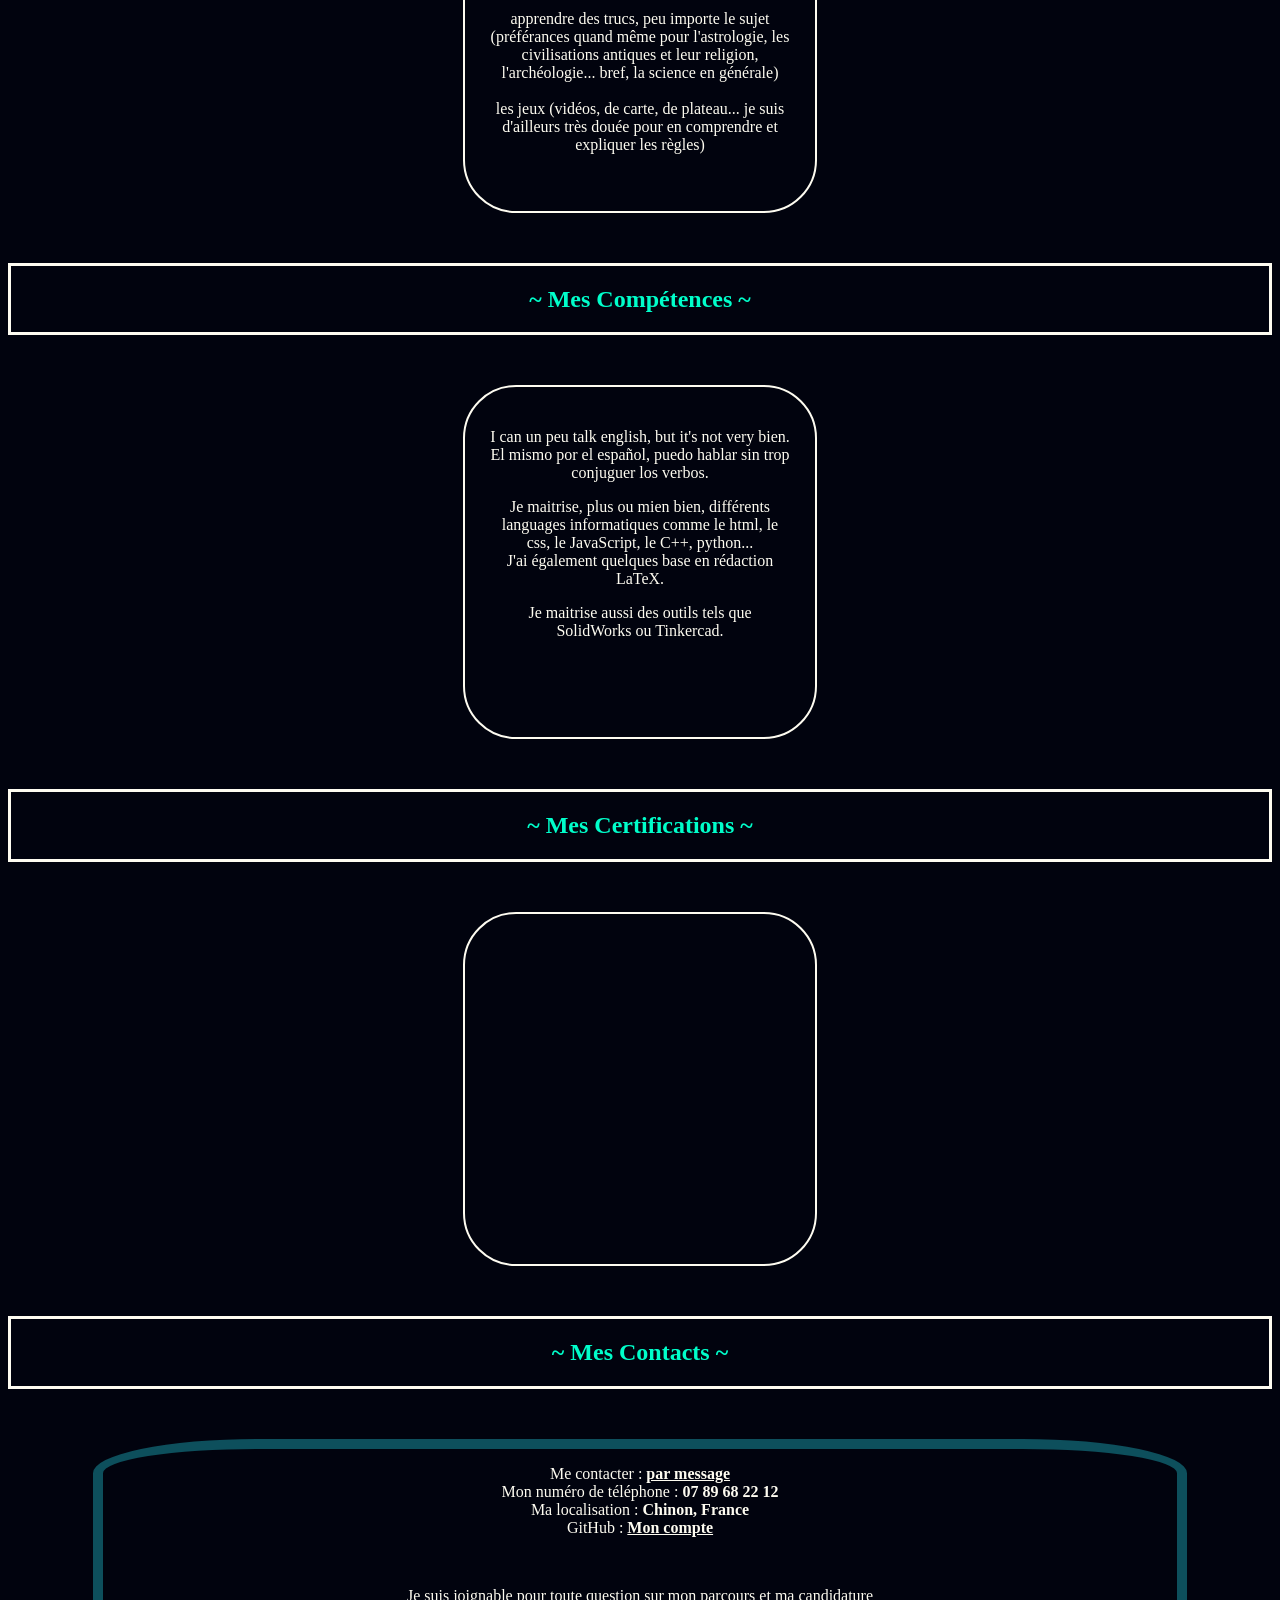
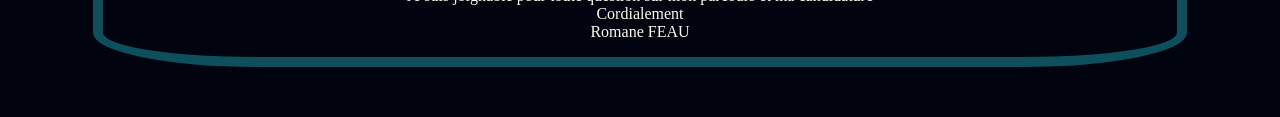
==== commit dd01176d: "Replace old HTML structure with new version" ====
--- a/index.html
+++ b/index.html
@@ -6,7 +6,7 @@
         <title>Romane FEAU - Site Officiel</title>
         <link rel="stylesheet" href="style.css">
         <link rel="stylesheet" href="site.css">
-        <script src="java_parcoursup.js" defer></script>
+        <script src="java.js" defer></script>
         <script> 
         const mode = localStorage.getItem('mode');
         if (mode === 'clair') { 
--- a/style.css
+++ b/style.css
@@ -133,6 +133,18 @@
 
 
 
+@media screen and (max-width: 768px) {
+    body{
+        --img-1 : url(image/Mon_sujet_tel.png);
+    }
+    .reperes{
+        max-width: 450px;
+        width: auto;
+    }
+    #menu-lateral:hover {
+        left: -30px;
+    }
+}    
 
 
 
@@ -148,3 +160,4 @@
 
 
 
+
--- a/site.css
+++ b/site.css
@@ -44,6 +44,7 @@
     cursor: pointer;
     background-color: var(--color-1);
     transform: scale(1.2);
+    z-index: 4;
 }
 .box img {
     max-width: 300px;
@@ -77,6 +78,7 @@
     transform: translateY(80%);
     transition: opacity 1s ease, transform 1s ease;
     opacity: 1;
+    z-index: 3;
 }
 .menu {
     padding: 0%;
@@ -101,6 +103,7 @@
 
 #mon_sujet {
     position: relative;
+    min-height: 250px;
     width: 100%;
     aspect-ratio: 4/1;
   
@@ -124,6 +127,25 @@
 #mon_sujet p{
     position: absolute;
     transform: translate(-50%, -50%);
+}
+#p1 {
+    top: 16%; 
+    left: 31.5%; 
+    text-align: center;
+}
+#p2 {
+    top: 27.9%; 
+    left: 72.3%;
+    text-align: center;
+}
+#p3 {
+    top: 40%; 
+    left: 27.8%;
+}
+#p4 {
+    top: 72%; 
+    left: 64.5%; 
+    text-align: center;
 }
 
 
@@ -204,3 +226,34 @@
 
 
 
+
+
+
+@media screen and (max-width: 768px) {
+    #mon_sujet {
+        min-height: 500px;
+    }
+    #mon_sujet img{
+        transform: translate(-50%, 0%);
+        top: 12%;
+    }
+    #p1 {
+        top : 17%;
+        left: 48%;
+    }
+    #p2 {
+        width: 50px;
+        top: 25%;
+        left: 19%;
+    }
+    #p3 {
+        top: 50%;
+        left: 16%;
+    }
+    #p4 {
+        top: 15%;
+        left: 80%;
+    }
+
+}
+
